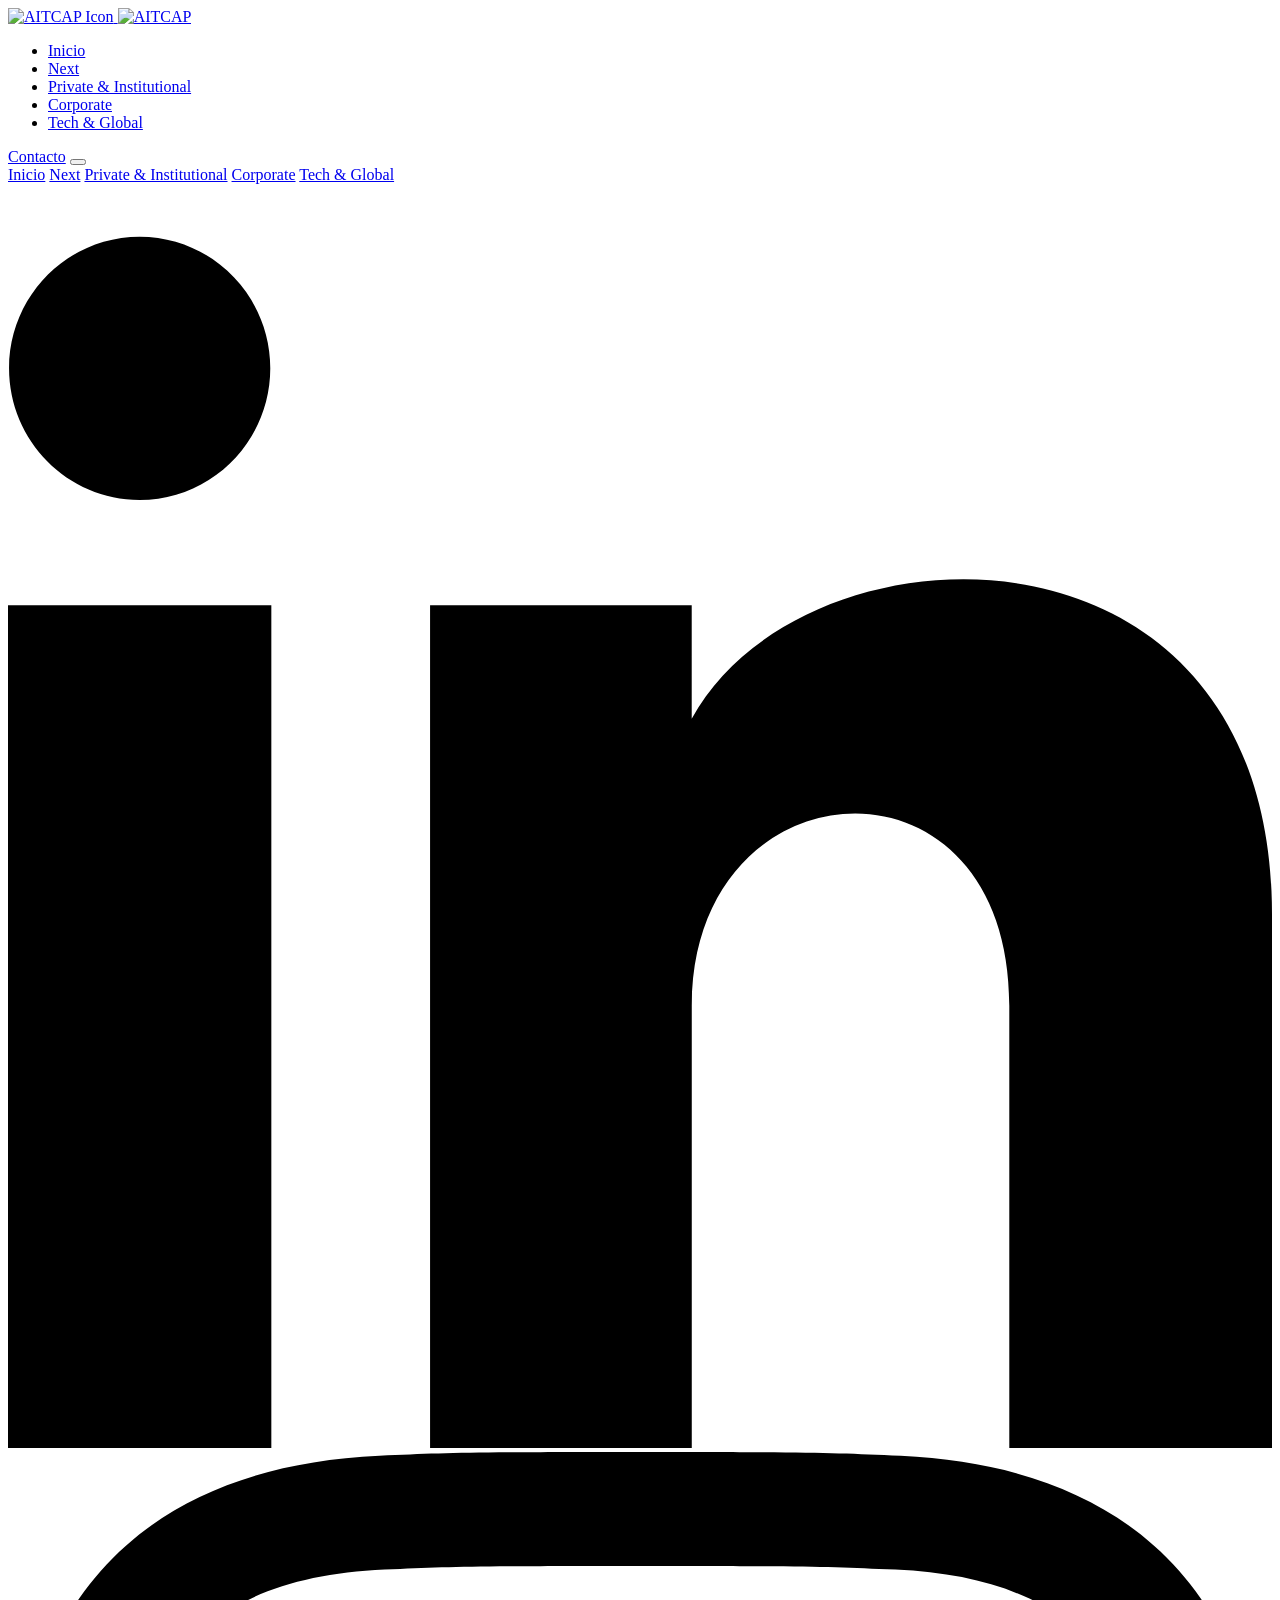
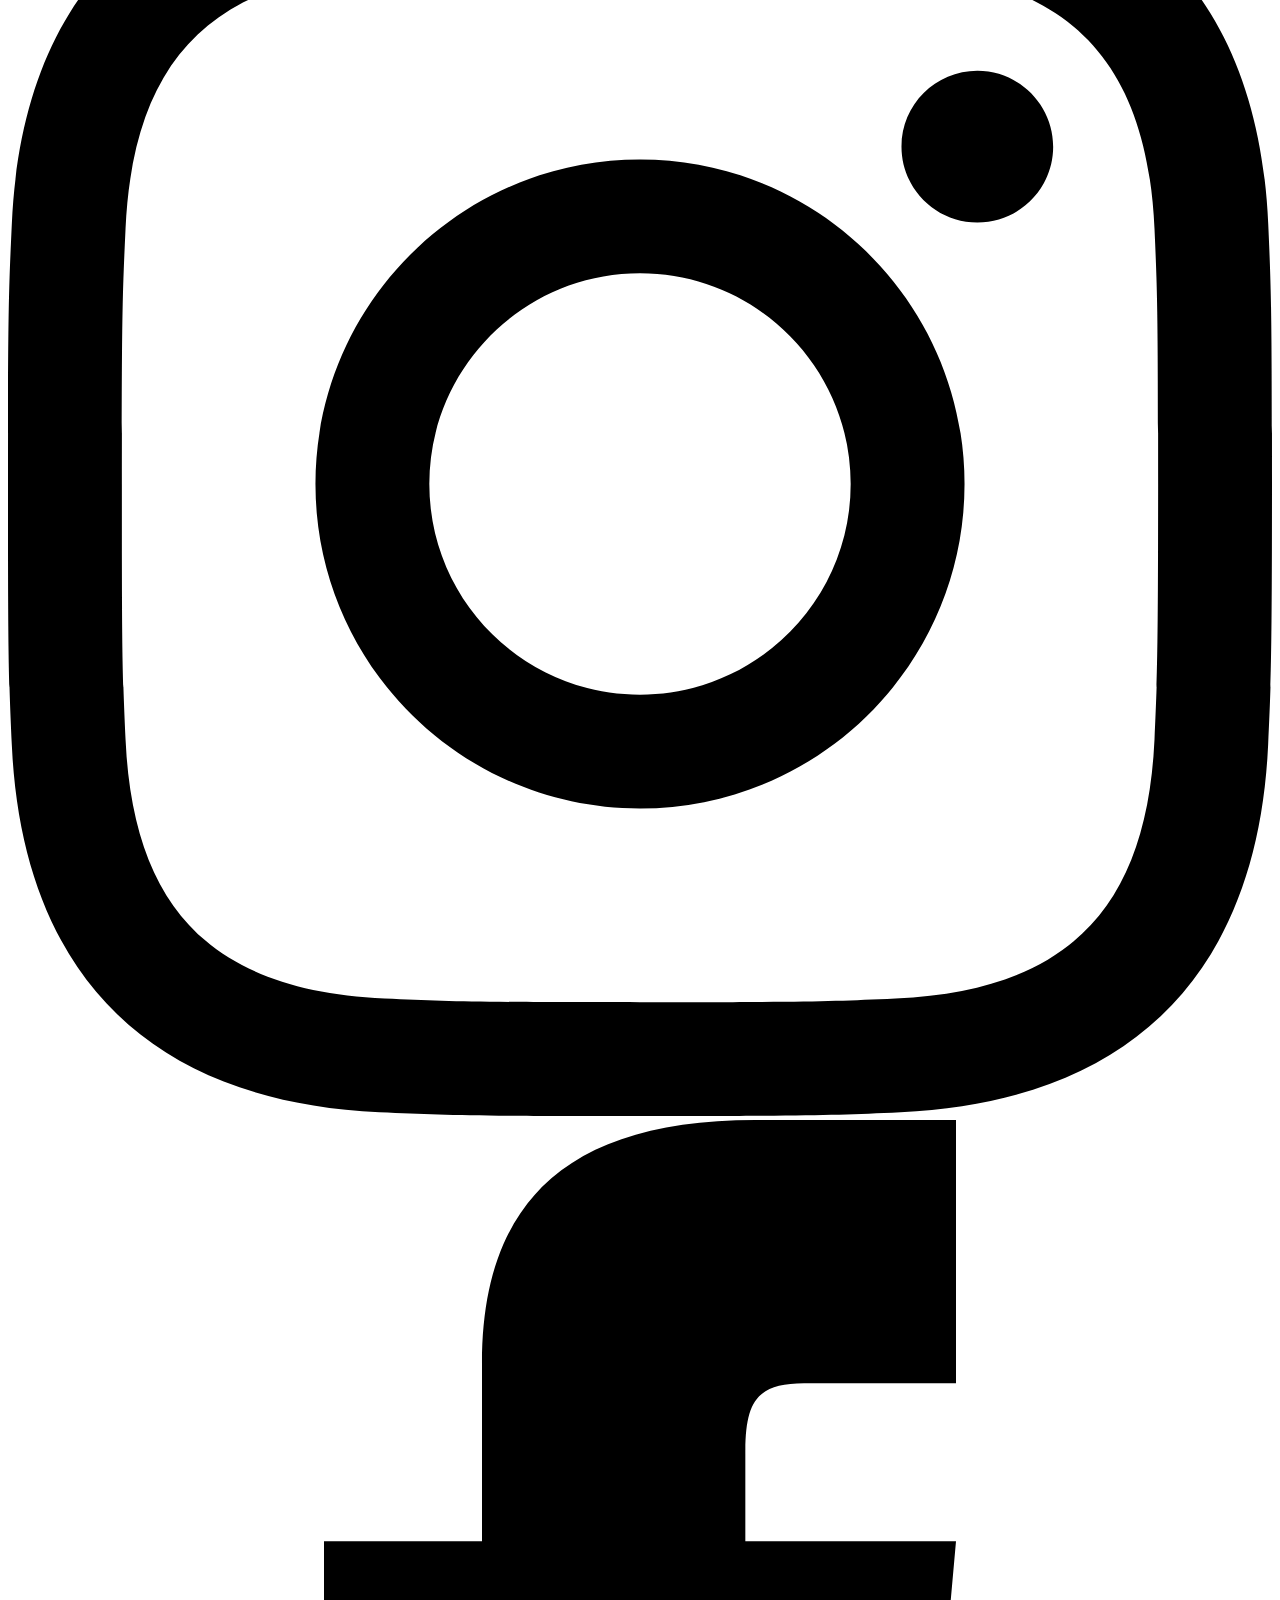
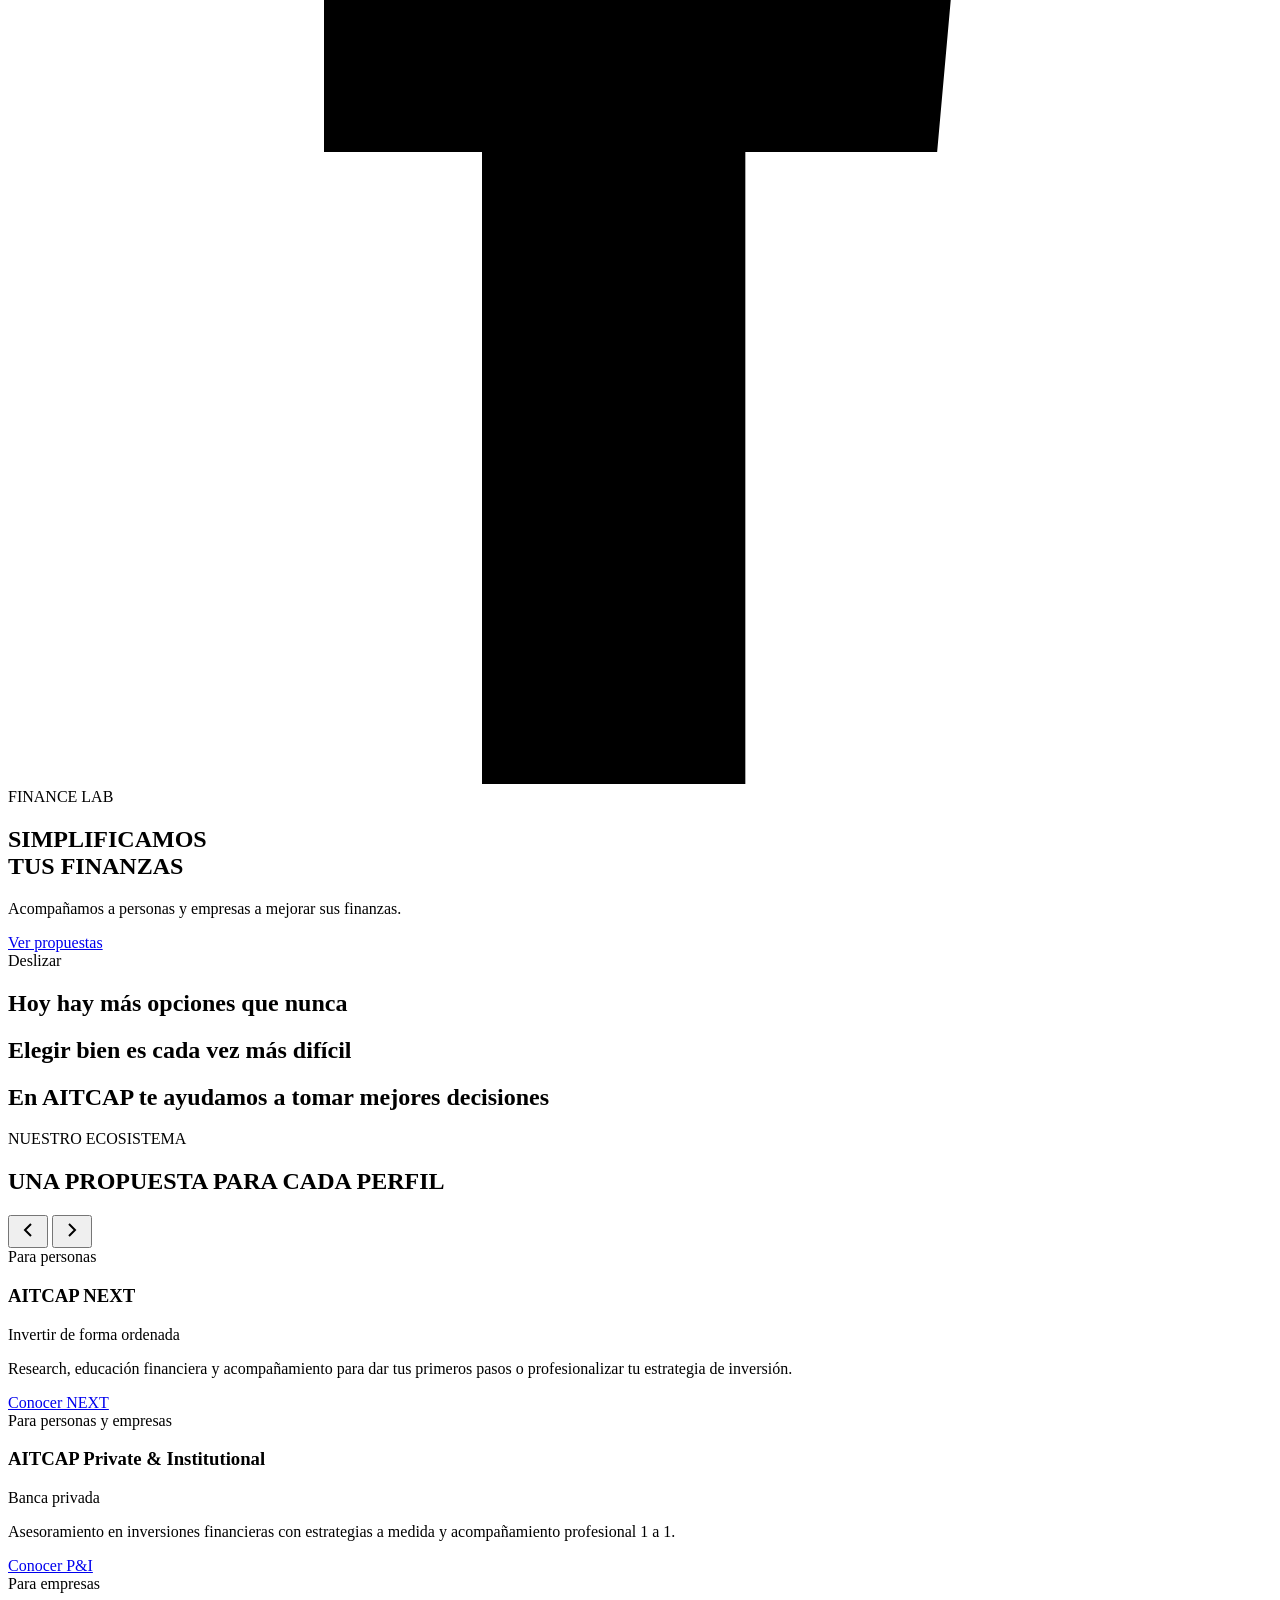
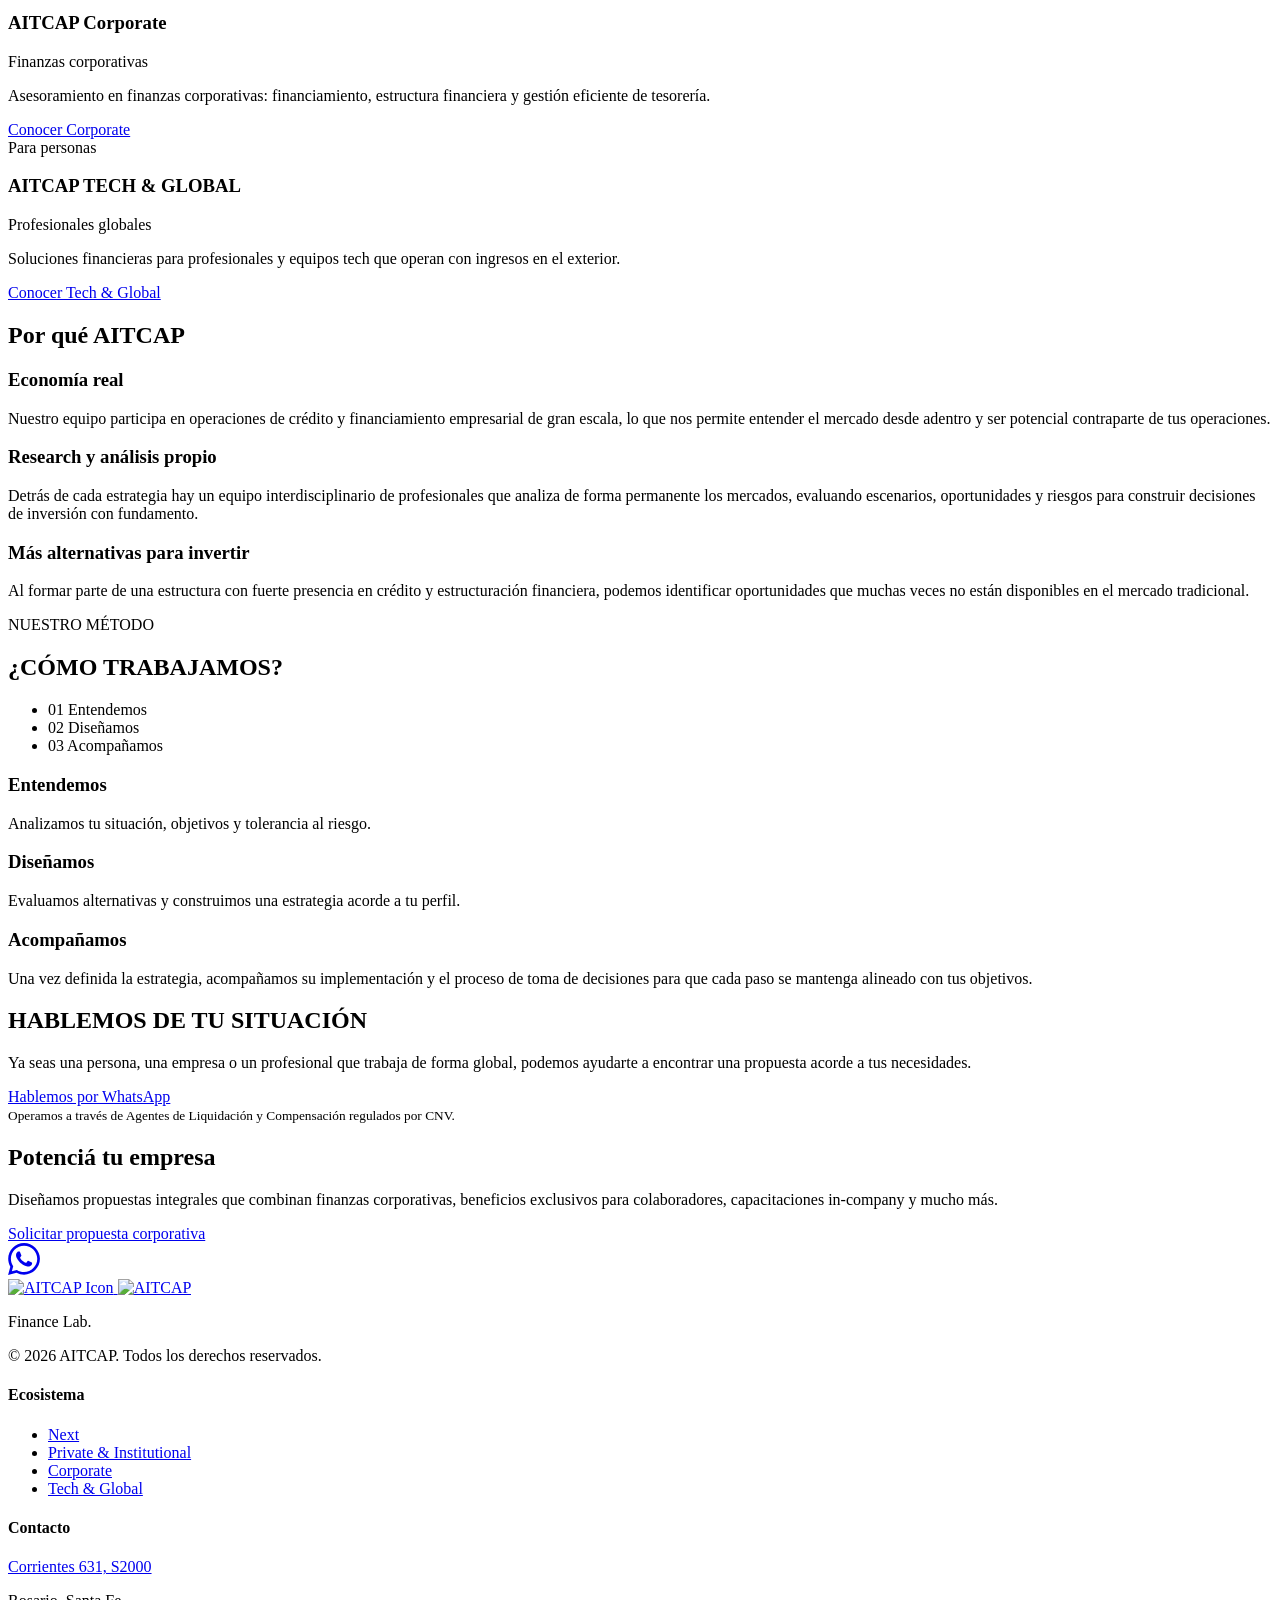
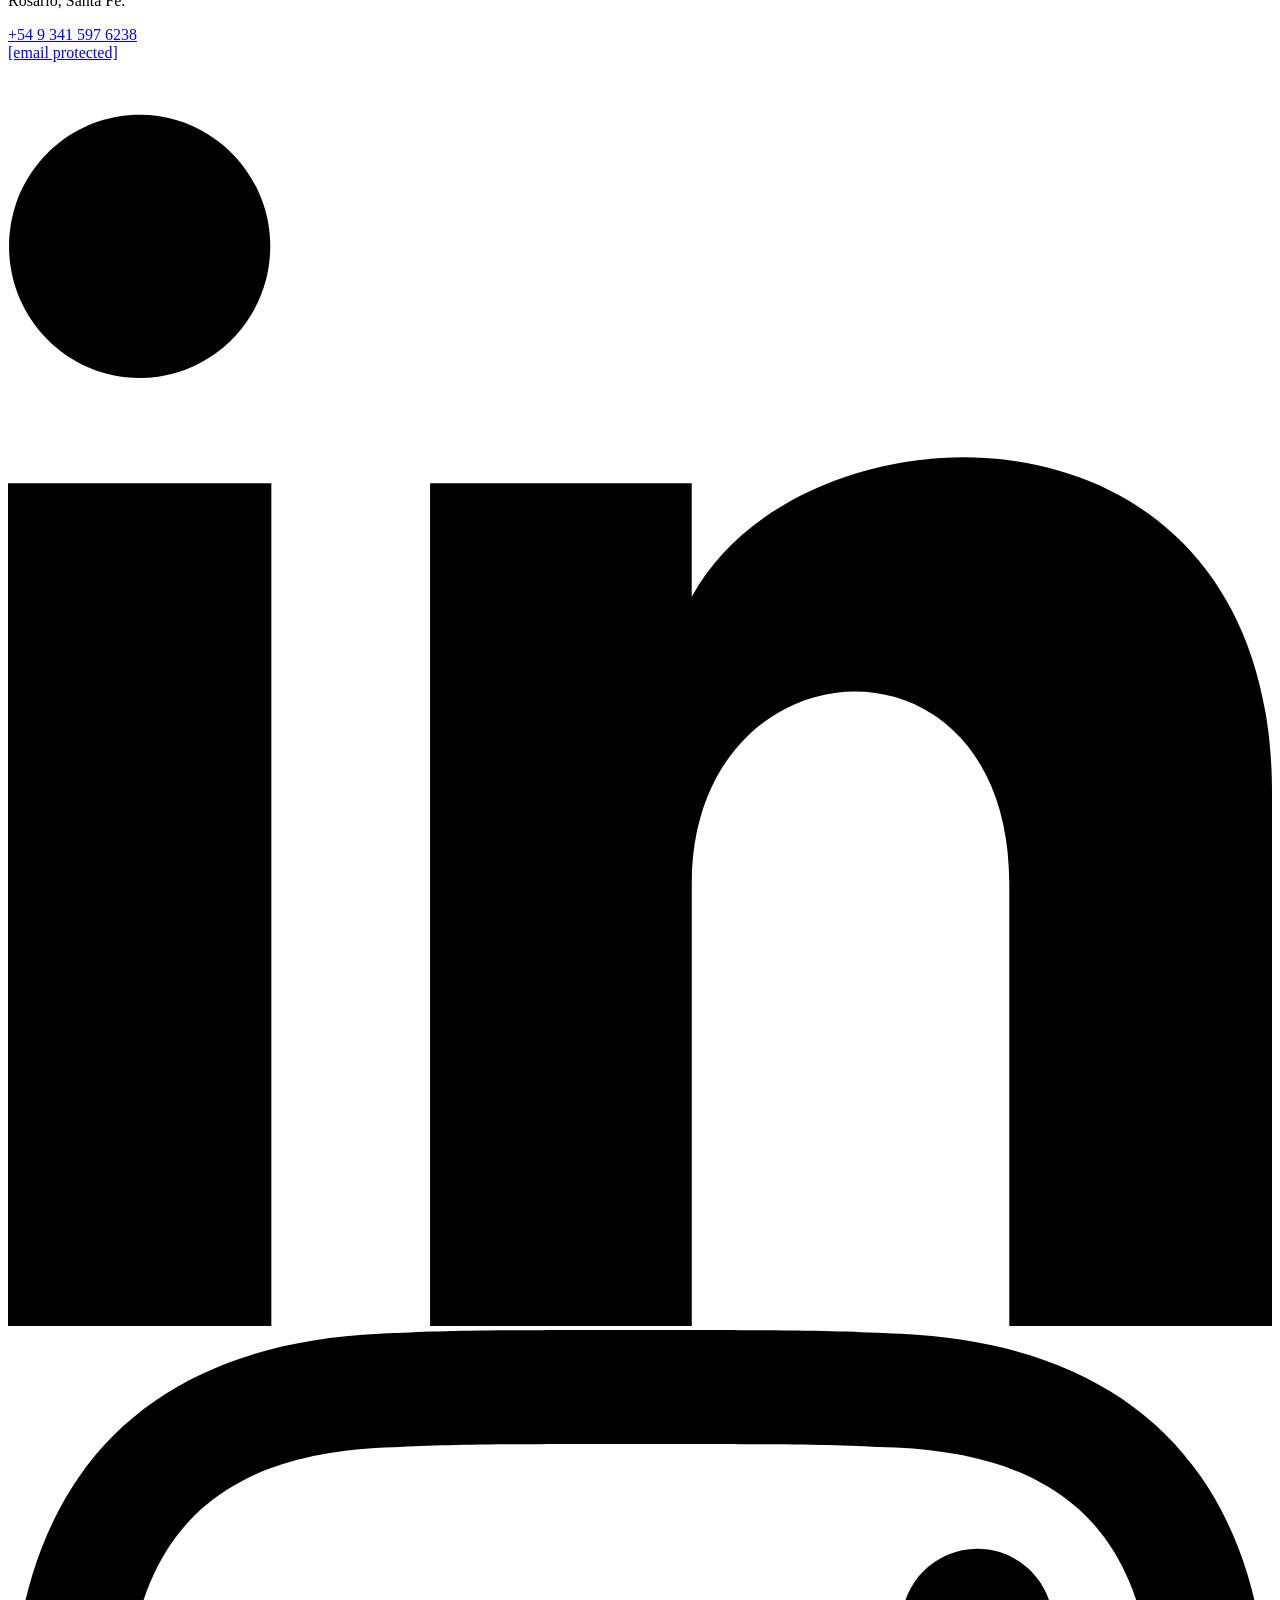
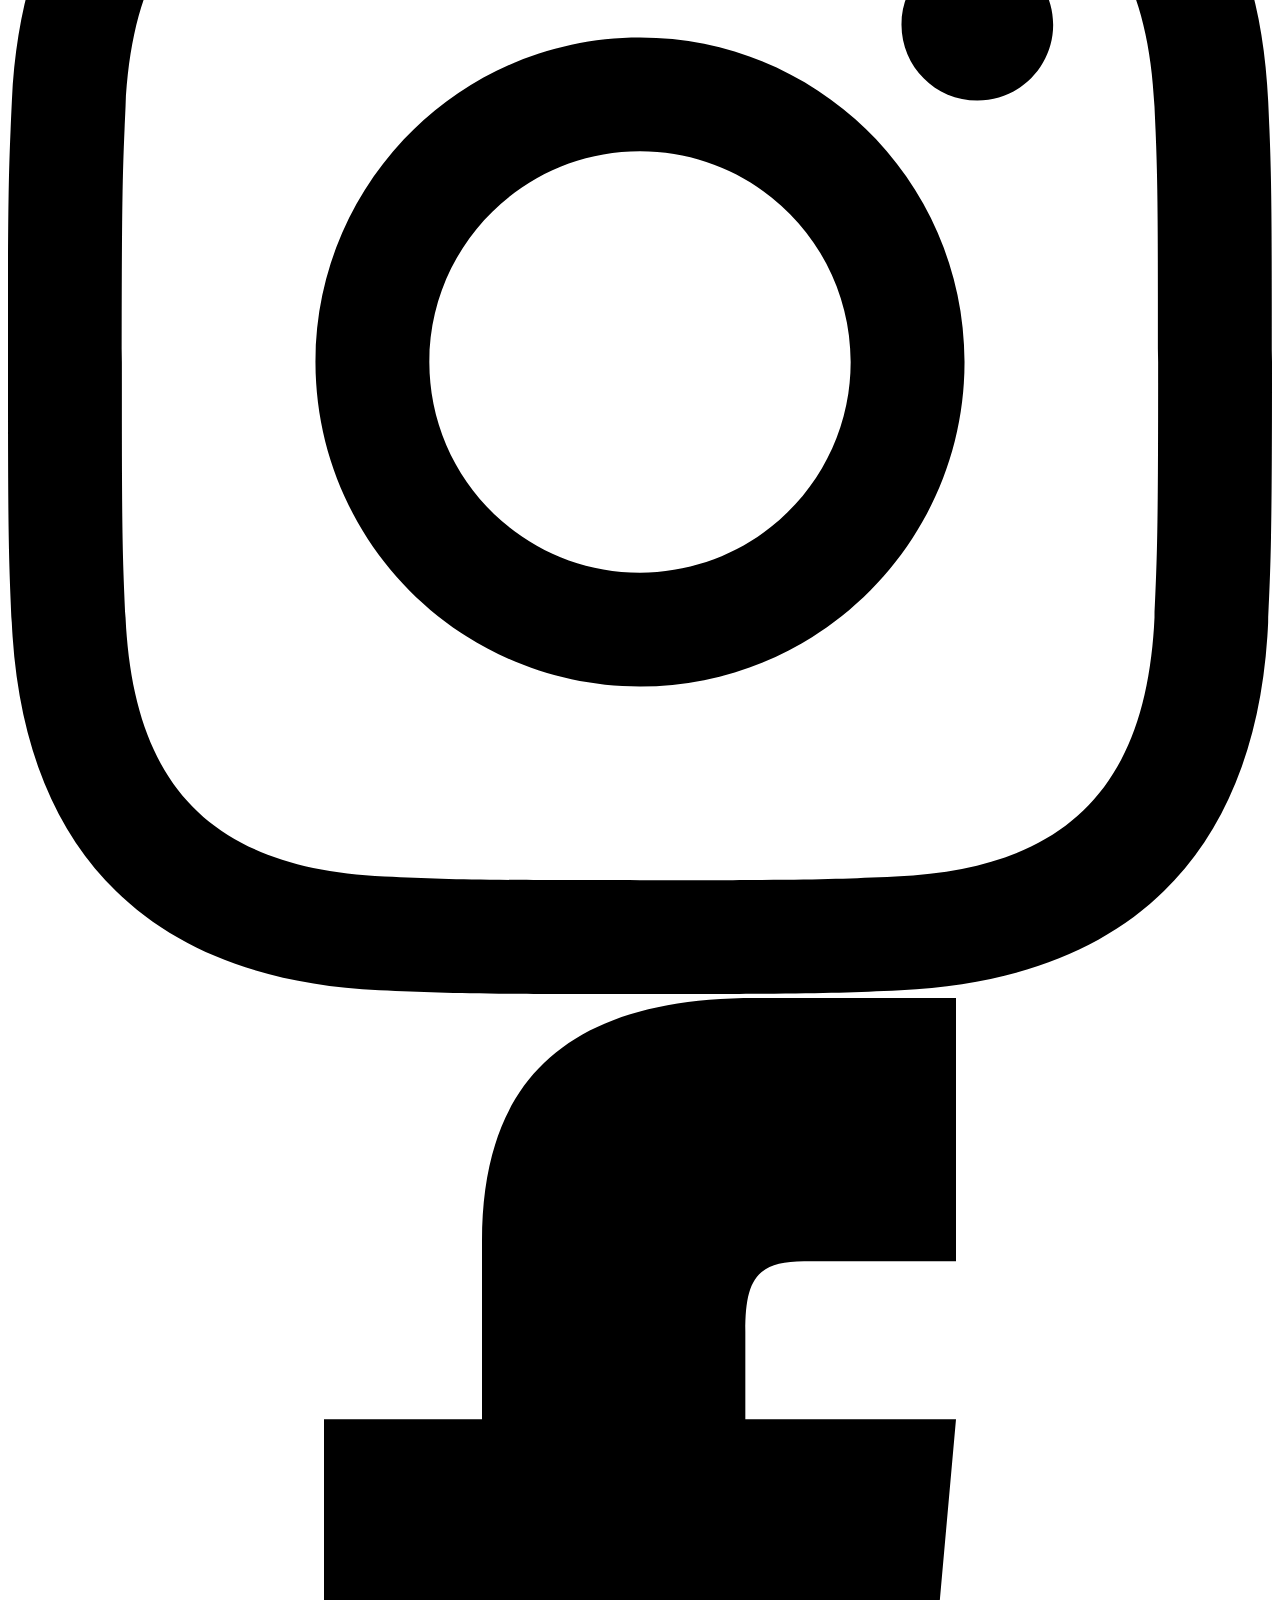
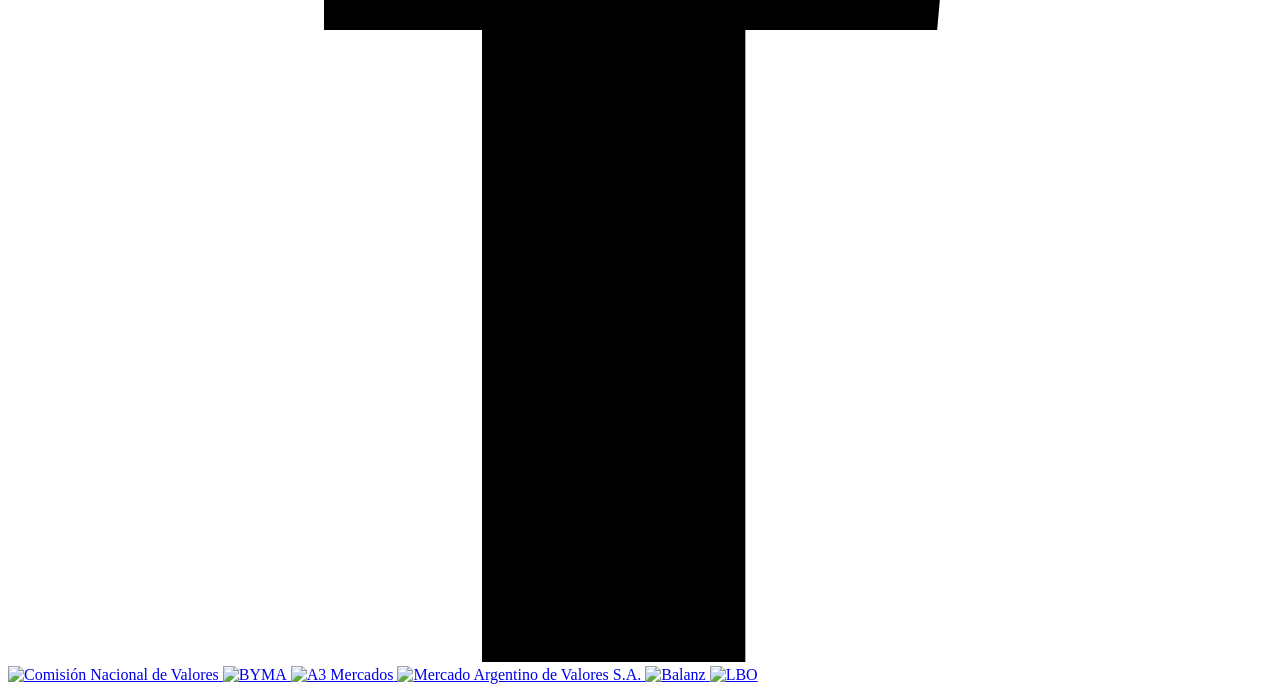
==== index.html @ f018eca1 "Preserve Cloudflare email protection on landing pages" ====
<!DOCTYPE html>
<html lang="es-AR">
<head>
    <meta charset="UTF-8">
    <meta name="viewport" content="width=device-width, initial-scale=1.0">
    <title>AITCAP | Finance Lab</title>
    <meta name="description" content="Ecosistema financiero que integra educación, research, banca privada y corporativa.">
    <link rel="icon" type="image/png" href="assets/isotipo.png">
    
    <link rel="preconnect" href="https://fonts.googleapis.com">
    <link rel="preconnect" href="https://fonts.gstatic.com" crossorigin>
    <link href="https://fonts.googleapis.com/css2?family=Manrope:wght@300;400;500;600&family=Montserrat:wght@800;900&display=swap" rel="stylesheet">
    
    <link rel="stylesheet" href="global.css">
    <link rel="stylesheet" href="index.css">
    
    <script src="https://cdnjs.cloudflare.com/ajax/libs/gsap/3.12.2/gsap.min.js"></script>
    <script src="https://cdnjs.cloudflare.com/ajax/libs/gsap/3.12.2/ScrollTrigger.min.js"></script>
</head>
<body>

    <nav class="navbar">
        <div class="container nav-inner">
            <a href="index.html" class="logo-container">
                <img src="assets/isotipo.png" alt="AITCAP Icon" class="logo-iso">
                <img src="assets/logotipo-text.png" alt="AITCAP" class="logo-text">
            </a>
            
            <ul class="nav-links desktop-only">
                <li><a href="index.html" class="active-link">Inicio</a></li>
                <li><a href="next/next.html">Next</a></li>
                <li><a href="private/private.html">Private & Institutional</a></li>
                <li><a href="corporate/corporate.html">Corporate</a></li>
                <li><a href="tech/tech.html">Tech & Global</a></li>
            </ul>

            <div class="nav-controls">
                <a href="#contacto" class="btn-header-contact desktop-only">Contacto</a>
                <button class="hamburger" id="menuToggle" aria-label="Menú">
                    <span></span><span></span>
                </button>
            </div>
        </div>
    </nav>

    <div class="mobile-menu" id="mobileMenu">
        <div class="mobile-links">
            <a href="index.html" class="m-link highlight">Inicio</a>
            <a href="next/next.html" class="m-link">Next</a>
            <a href="private/private.html" class="m-link">Private & Institutional</a>
            <a href="corporate/corporate.html" class="m-link">Corporate</a>
            <a href="tech/tech.html" class="m-link">Tech & Global</a>
        </div>
        <div class="mobile-footer">
            <div class="socials mobile-socials">
                <a href="https://linkedin.com" target="_blank" rel="noopener noreferrer" aria-label="LinkedIn">
                    <svg xmlns="http://www.w3.org/2000/svg" viewBox="0 0 24 24">
                        <path d="M4.98 3.5c0 1.381-1.11 2.5-2.48 2.5s-2.48-1.119-2.48-2.5c0-1.38 1.11-2.5 2.48-2.5s2.48 1.12 2.48 2.5zm.02 4.5h-5v16h5v-16zm7.982 0h-4.968v16h4.969v-8.399c0-4.67 6.029-5.052 6.029 0v8.399h4.988v-10.131c0-7.88-8.922-7.593-11.018-3.714v-2.155z"/>
                    </svg>
                </a>
                <a href="https://instagram.com" target="_blank" rel="noopener noreferrer" aria-label="Instagram">
                    <svg xmlns="http://www.w3.org/2000/svg" viewBox="0 0 24 24">
                        <path d="M12 2.163c3.204 0 3.584.012 4.85.07 3.252.148 4.771 1.691 4.919 4.919.058 1.265.069 1.645.069 4.849 0 3.205-.012 3.584-.069 4.849-.149 3.225-1.664 4.771-4.919 4.919-1.266.058-1.644.07-4.85.07-3.204 0-3.584-.012-4.849-.07-3.26-.149-4.771-1.699-4.919-4.92-.058-1.265-.07-1.644-.07-4.849 0-3.204.013-3.583.07-4.849.149-3.227 1.664-4.771 4.919-4.919 1.266-.057 1.645-.069 4.849-.069zm0-2.163c-3.259 0-3.667.014-4.947.072-4.358.2-6.78 2.618-6.98 6.98-.059 1.281-.073 1.689-.073 4.948 0 3.259.014 3.668.072 4.948.2 4.358 2.618 6.78 6.98 6.98 1.281.058 1.689.072 4.948.072 3.259 0 3.668-.014 4.948-.072 4.354-.2 6.782-2.618 6.979-6.98.059-1.28.073-1.689.073-4.948 0-3.259-.014-3.667-.072-4.947-.196-4.354-2.617-6.78-6.979-6.98-1.281-.059-1.69-.073-4.949-.073zm0 5.838c-3.403 0-6.162 2.759-6.162 6.162s2.759 6.163 6.162 6.163 6.162-2.759 6.162-6.163c0-3.403-2.759-6.162-6.162-6.162zm0 10.162c-2.209 0-4-1.79-4-4 0-2.209 1.791-4 4-4s4 1.791 4 4c0 2.21-1.791 4-4 4zm6.406-11.845c-.796 0-1.441.645-1.441 1.44s.645 1.44 1.441 1.44c.795 0 1.439-.645 1.439-1.44s-.644-1.44-1.439-1.44z"/>
                    </svg>
                </a>
                <a href="https://facebook.com" target="_blank" rel="noopener noreferrer" aria-label="Facebook">
                    <svg xmlns="http://www.w3.org/2000/svg" viewBox="0 0 24 24">
                        <path d="M9 8h-3v4h3v12h5v-12h3.642l.358-4h-4v-1.667c0-.955.192-1.333 1.115-1.333h2.885v-5h-3.808c-3.596 0-5.192 1.583-5.192 4.615v3.385z"/>
                    </svg>
                </a>
            </div>
        </div>
    </div>

    <main>
        <section class="hero">
            <div class="hero-bg" id="heroBg"></div>
            <div class="container hero-container">
                <div class="hero-content">
                    <span class="badge reveal">FINANCE LAB</span>
                    <h1 class="hero-title reveal">
                        SIMPLIFICAMOS <br>
                        <span class="text-gradient">TUS FINANZAS</span>
                    </h1>
                    <p class="hero-text reveal">
                        Acompañamos a personas y empresas a mejorar sus finanzas.
                    </p>
                    <div class="hero-actions reveal">
                        <a href="#ecosistema" class="btn btn-primary">Ver propuestas</a>
                    </div>
                </div>
            </div>
            <div class="scroll-indicator">
                <span>Deslizar</span>
                <div class="line"></div>
            </div>
        </section>

        <section id="problema" class="problem-section">
            <div class="problem-container">
                <div class="problem-content">
                    <h2 class="problem-line line-1">Hoy hay más opciones que nunca</h2>
                    <h2 class="problem-line line-2">Elegir bien es cada vez más difícil</h2>
                    <h2 class="problem-line line-3">En AITCAP te ayudamos a tomar  <span class="highlight-criterio">mejores decisiones</span></h2>
                </div>
            </div>
        </section>

        <section id="ecosistema" class="badges-section">
            <div class="badges-layout">
                
                <div class="ecosystem-intro">
                    <span class="subtitle" data-scroll>NUESTRO ECOSISTEMA</span>
                    <h2 data-scroll>UNA PROPUESTA PARA CADA PERFIL</h2>
                </div>

                <div class="badges-carousel-area">
                    
                    <button class="nav-arrow prev-arrow" aria-label="Anterior">
                        <svg width="24" height="24" viewBox="0 0 24 24" fill="none" stroke="currentColor" stroke-width="2"><path d="M15 18l-6-6 6-6"/></svg>
                    </button>
                    <button class="nav-arrow next-arrow" aria-label="Siguiente">
                        <svg width="24" height="24" viewBox="0 0 24 24" fill="none" stroke="currentColor" stroke-width="2"><path d="M9 18l6-6-6-6"/></svg>
                    </button>

                    <div class="badges-wrapper">
                        
                        <div class="badge-card active" data-index="0">
                            <div class="badge-content">
                                <div class="badge-tags-wrapper">
                                    <span class="badge-tag">Para personas</span>
                                </div>
                                <h3 class="badge-title">AITCAP NEXT</h3>
                                <span class="product-subtitle">Invertir de forma ordenada</span>
                                <p class="badge-desc">Research, educación financiera y acompañamiento  para dar tus primeros pasos o profesionalizar tu estrategia de inversión.</p>
                                <a href="next/next.html" class="btn btn-primary btn-badge">Conocer NEXT</a>
                            </div>
                            <div class="badge-bg bg-next"></div>
                        </div>

                        <div class="badge-card" data-index="1">
                            <div class="badge-content">
                                <div class="badge-tags-wrapper">
                                    <span class="badge-tag">Para personas y empresas</span>
                                </div>
                                <h3 class="badge-title">AITCAP Private & Institutional</h3>
                                <span class="product-subtitle">Banca privada</span>
                                <p class="badge-desc">Asesoramiento en inversiones financieras con estrategias a medida y acompañamiento profesional 1 a 1.</p>
                                <a href="private/private.html" class="btn btn-primary btn-badge">Conocer P&I</a>
                            </div>
                            <div class="badge-bg bg-private"></div>
                        </div>

                        <div class="badge-card" data-index="2">
                            <div class="badge-content">
                                <div class="badge-tags-wrapper">
                                    <span class="badge-tag">Para empresas</span>
                                </div>
                                <h3 class="badge-title">AITCAP Corporate</h3>
                                <span class="product-subtitle">Finanzas corporativas</span>
                                <p class="badge-desc">Asesoramiento en finanzas corporativas: financiamiento, estructura financiera y gestión eficiente de tesorería.</p>
                                <a href="corporate/corporate.html" class="btn btn-primary btn-badge">Conocer Corporate</a>
                            </div>
                            <div class="badge-bg bg-corp"></div>
                        </div>

                        <div class="badge-card" data-index="3">
                            <div class="badge-content">
                                <div class="badge-tags-wrapper">
                                    <span class="badge-tag">Para personas</span>
                                </div>
                                <h3 class="badge-title">AITCAP TECH & GLOBAL</h3>
                                <span class="product-subtitle">Profesionales globales</span>
                                <p class="badge-desc">Soluciones financieras para profesionales y equipos tech que operan con ingresos en el exterior.</p>
                                <a href="tech/tech.html" class="btn btn-primary btn-badge">Conocer Tech & Global</a>
                            </div>
                            <div class="badge-bg bg-tech"></div>
                        </div>

                    </div>

                    <div class="carousel-indicators">
                        <span class="indicator active" data-slide="0"></span>
                        <span class="indicator" data-slide="1"></span>
                        <span class="indicator" data-slide="2"></span>
                        <span class="indicator" data-slide="3"></span>
                    </div>
                </div>
            </div>
        </section>

        <section id="diferenciales" class="diferenciales section-padding">
            <div class="container">
                <div class="diff-header center" data-scroll>
                    <h2 class="diff-title">Por qué AITCAP</h2>
                </div>
                
                <div class="diff-grid-layout">
                    <div class="diff-item">
                        <h3>Economía real</h3>
                        <p>Nuestro equipo participa en operaciones de crédito y financiamiento empresarial de gran escala, lo que nos permite entender el mercado desde adentro y ser potencial contraparte de tus operaciones.</p>
                    </div>

                    <div class="diff-item">
                        <h3>Research y análisis propio</h3>
                        <p>Detrás de cada estrategia hay un equipo interdisciplinario de profesionales que analiza de forma permanente los mercados, evaluando escenarios, oportunidades y riesgos para construir decisiones de inversión con fundamento.</p>
                    </div>

                    <div class="diff-item">
                        <h3>Más alternativas para invertir</h3>
                        <p>Al formar parte de una estructura con fuerte presencia en crédito y estructuración financiera, podemos identificar oportunidades que muchas veces no están disponibles en el mercado tradicional.</p>
                    </div>
                </div>
            </div>
        </section>

        <section id="metodologia" class="method-section">
            <div class="container method-grid">
                
                <div class="method-sticky-col">
                    <div class="method-header">
                        <span class="subtitle">NUESTRO MÉTODO</span>
                        <h2>¿CÓMO TRABAJAMOS?</h2>
                    </div>
                    
                    <ul class="method-nav">
                        <li class="nav-step active" data-target="step-1">
                            <span class="step-num">01</span> Entendemos
                        </li>
                        <li class="nav-step" data-target="step-2">
                            <span class="step-num">02</span> Diseñamos
                        </li>
                        <li class="nav-step" data-target="step-3">
                            <span class="step-num">03</span> Acompañamos
                        </li>
                    </ul>
                </div>

                <div class="method-scroll-col">
                    
                    <div class="method-block" id="step-1">
                        <div class="block-content">
                            <h3>Entendemos</h3>
                            <p>Analizamos tu situación, objetivos y tolerancia al riesgo.</p>
                        </div>
                    </div>

                    <div class="method-block" id="step-2">
                        <div class="block-content">
                            <h3>Diseñamos</h3>
                            <p>Evaluamos alternativas y construimos una estrategia acorde a tu perfil.</p>
                        </div>
                    </div>

                    <div class="method-block" id="step-3">
                        <div class="block-content">
                            <h3>Acompañamos</h3>
                            <p>Una vez definida la estrategia, acompañamos su implementación y el proceso de toma de decisiones para que cada paso se mantenga alineado con tus objetivos.</p>
                        </div>
                    </div>

                </div>

            </div>
        </section>

        <section id="contacto" class="cta-section">
            <div class="container">
                <div class="cta-grid">
                    <div class="cta-card" data-scroll>
                        <h2>HABLEMOS DE TU SITUACIÓN</h2>
                        <p>Ya seas una persona, una empresa o un profesional que trabaja de forma global, podemos ayudarte a encontrar una propuesta acorde a tus necesidades.</p>
                        <div class="cta-buttons">
                            <a href="https://wa.me/5493415976238?text=Hola%2C%20quiero%20saber%20m%C3%A1s%20sobre%20AITCAP" target="_blank" class="btn btn-white">Hablemos por WhatsApp</a>
                        </div>
                        <small class="disclaimer-cta">Operamos a través de Agentes de Liquidación y Compensación regulados por CNV.</small>
                    </div>
                    <div class="cta-card cta-corporate" data-scroll>
                        <h2>Potenciá tu empresa</h2>
                        <p>Diseñamos propuestas integrales que combinan finanzas corporativas, beneficios exclusivos para colaboradores, capacitaciones in-company y mucho más.</p>
                        <div class="cta-buttons">
                            <a href="https://wa.me/5493415976238?text=Hola%2C%20me%20interesa%20la%20propuesta%20corporativa%20integral%20de%20AITCAP" target="_blank" class="btn btn-outline-white">Solicitar propuesta corporativa</a>
                        </div>
                    </div>
                </div>
            </div>
        </section>

        <a href="https://wa.me/5493415976238?text=Hola%2C%20quiero%20saber%20m%C3%A1s%20sobre%20AITCAP" class="whatsapp-float" target="_blank" aria-label="Contactar por WhatsApp">
            <svg xmlns="http://www.w3.org/2000/svg" width="32" height="32" viewBox="0 0 24 24" fill="currentColor">
                <path d="M.057 24l1.687-6.163c-1.041-1.804-1.588-3.849-1.587-5.946.003-6.556 5.338-11.891 11.893-11.891 3.181.001 6.167 1.24 8.413 3.488 2.245 2.248 3.481 5.236 3.48 8.414-.003 6.557-5.338 11.892-11.893 11.892-1.99-.001-3.951-.5-5.688-1.448l-6.305 1.654zm6.597-3.807c1.676.995 3.276 1.591 5.392 1.592 5.448 0 9.886-4.434 9.889-9.885.002-5.462-4.415-9.89-9.881-9.892-5.452 0-9.887 4.434-9.889 9.884-.001 2.225.651 3.891 1.746 5.634l-.999 3.648 3.742-.981zm11.387-5.464c-.074-.124-.272-.198-.57-.347-.297-.149-1.758-.868-2.031-.967-.272-.099-.47-.149-.669.149-.198.297-.768.967-.941 1.165-.173.198-.347.223-.644.074-.297-.149-1.255-.462-2.39-1.475-.883-.788-1.48-1.761-1.653-2.059-.173-.297-.018-.458.13-.606.134-.133.297-.347.446-.521.151-.172.2-.296.3-.495.099-.198.05-.372-.025-.521-.075-.148-.669-1.611-.916-2.206-.242-.579-.487-.506-.669-.51-.173-.008-.371-.01-.57-.01-.198 0-.52.074-.792.372-.272.297-1.04 1.016-1.04 2.479 0 1.462 1.065 2.876 1.213 3.074.149.198 2.095 3.2 5.076 4.487.709.306 1.263.489 1.694.626.712.226 1.36.194 1.872.118.571-.084 1.758-.719 2.006-1.413.248-.695.248-1.29.173-1.414z"/>
            </svg>
        </a>
    </main>

    <footer class="main-footer">
        <div class="container">
            <div class="footer-top">
                <div class="footer-brand">
                    <a href="index.html" class="logo-container footer-logo">
                        <img src="assets/isotipo.png" alt="AITCAP Icon" class="logo-iso">
                        <img src="assets/logotipo-text.png" alt="AITCAP" class="logo-text">
                    </a>
                    <p>Finance Lab.</p>
                    <p class="copyright-text">&copy; 2026 AITCAP. Todos los derechos reservados.</p>
                </div>
                <div class="footer-nav">
                    <h4>Ecosistema</h4>
                    <ul>
                        <li><a href="next/next.html">Next</a></li>
                        <li><a href="private/private.html">Private & Institutional</a></li>
                        <li><a href="corporate/corporate.html">Corporate</a></li>
                        <li><a href="tech/tech.html">Tech & Global</a></li>
                    </ul>
                </div>
                <div class="footer-contact">
                    <h4>Contacto</h4>
                    <a href="https://maps.app.goo.gl/H9JbWBtbc5Zq7CkE7" target="_blank">Corrientes 631, S2000</a>
                    <p>Rosario, Santa Fe.</p>
                    <a href="tel:+543415976238">+54 9 341 597 6238</a> <br>
                    <a href="/cdn-cgi/l/email-protection#a7cec9c1c8e7c6ced3c4c6d789c4c8ca89c6d5"><span class="__cf_email__" data-cfemail="dcb5b2bab39cbdb5a8bfbdacf2bfb3b1f2bdae">[email&#160;protected]</span></a>
                    <div class="socials">
                        <a href="https://www.linkedin.com/company/aitcap-finance-lab" target="_blank" rel="noopener noreferrer" aria-label="LinkedIn">
                            <svg xmlns="http://www.w3.org/2000/svg" viewBox="0 0 24 24">
                                <path d="M4.98 3.5c0 1.381-1.11 2.5-2.48 2.5s-2.48-1.119-2.48-2.5c0-1.38 1.11-2.5 2.48-2.5s2.48 1.12 2.48 2.5zm.02 4.5h-5v16h5v-16zm7.982 0h-4.968v16h4.969v-8.399c0-4.67 6.029-5.052 6.029 0v8.399h4.988v-10.131c0-7.88-8.922-7.593-11.018-3.714v-2.155z"/>
                            </svg>
                        </a>
                        <a href="https://www.instagram.com/fic.group/" target="_blank" rel="noopener noreferrer" aria-label="Instagram">
                            <svg xmlns="http://www.w3.org/2000/svg" viewBox="0 0 24 24">
                                <path d="M12 2.163c3.204 0 3.584.012 4.85.07 3.252.148 4.771 1.691 4.919 4.919.058 1.265.069 1.645.069 4.849 0 3.205-.012 3.584-.069 4.849-.149 3.225-1.664 4.771-4.919 4.919-1.266.058-1.644.07-4.85.07-3.204 0-3.584-.012-4.849-.07-3.26-.149-4.771-1.699-4.919-4.92-.058-1.265-.07-1.644-.07-4.849 0-3.204.013-3.583.07-4.849.149-3.227 1.664-4.771 4.919-4.919 1.266-.057 1.645-.069 4.849-.069zm0-2.163c-3.259 0-3.667.014-4.947.072-4.358.2-6.78 2.618-6.98 6.98-.059 1.281-.073 1.689-.073 4.948 0 3.259.014 3.668.072 4.948.2 4.358 2.618 6.78 6.98 6.98 1.281.058 1.689.072 4.948.072 3.259 0 3.668-.014 4.948-.072 4.354-.2 6.782-2.618 6.979-6.98.059-1.28.073-1.689.073-4.948 0-3.259-.014-3.667-.072-4.947-.196-4.354-2.617-6.78-6.979-6.98-1.281-.059-1.69-.073-4.949-.073zm0 5.838c-3.403 0-6.162 2.759-6.162 6.162s2.759 6.163 6.162 6.163 6.162-2.759 6.162-6.163c0-3.403-2.759-6.162-6.162-6.162zm0 10.162c-2.209 0-4-1.79-4-4 0-2.209 1.791-4 4-4s4 1.791 4 4c0 2.21-1.791 4-4 4zm6.406-11.845c-.796 0-1.441.645-1.441 1.44s.645 1.44 1.441 1.44c.795 0 1.439-.645 1.439-1.44s-.644-1.44-1.439-1.44z"/>
                            </svg>
                        </a>
                        <a href="https://www.facebook.com/p/FIC-Group-100071648348535/" target="_blank" rel="noopener noreferrer" aria-label="Facebook">
                            <svg xmlns="http://www.w3.org/2000/svg" viewBox="0 0 24 24">
                                <path d="M9 8h-3v4h3v12h5v-12h3.642l.358-4h-4v-1.667c0-.955.192-1.333 1.115-1.333h2.885v-5h-3.808c-3.596 0-5.192 1.583-5.192 4.615v3.385z"/>
                            </svg>
                        </a>
                    </div>
                </div>
            </div>

            <div class="footer-regulators">
                <a target="_blank" rel="noopener noreferrer" href="https://www.argentina.gob.ar/cnv" class="regulator-logo" style="width: 6.5rem;">
                    <img src="assets/partner-1.png" alt="Comisión Nacional de Valores" loading="lazy">
                </a>
                <a target="_blank" rel="noopener noreferrer" href="https://www.byma.com.ar" class="regulator-logo" style="width: 6.5rem;">
                    <img src="assets/partner-2.png" alt="BYMA" loading="lazy">
                </a>
                <a target="_blank" rel="noopener noreferrer" href="https://a3mercados.com.ar/" class="regulator-logo" style="width: 6.5rem;">
                    <img src="assets/partner-4.png" alt="A3 Mercados" loading="lazy">
                </a>
                <a target="_blank" rel="noopener noreferrer" href="https://mav-sa.com.ar/" class="regulator-logo" style="width: 6.5rem;">
                    <img src="assets/partner-5.png" alt="Mercado Argentino de Valores S.A." loading="lazy">
                </a>
                <a target="_blank" rel="noopener noreferrer" href="https://www.balanz.com/abrir-cuenta-2.aspx?reference=aramisturlione@gmail.com" class="regulator-logo" style="width: 6.5rem;">
                    <img src="assets/partner-3.png" alt="Balanz" loading="lazy">
                </a>
                <a target="_blank" rel="noopener noreferrer" href="https://lbo.com.ar" class="regulator-logo" style="width: 6.5rem;">
                    <img src="assets/partner-6.png" alt="LBO" loading="lazy">
                </a>
            </div>
        </div>
    </footer>

    <script data-cfasync="false" src="/cdn-cgi/scripts/5c5dd728/cloudflare-static/email-decode.min.js"></script><script src="global.js" defer></script>
    <script src="index.js" defer></script>
</body>
</html>
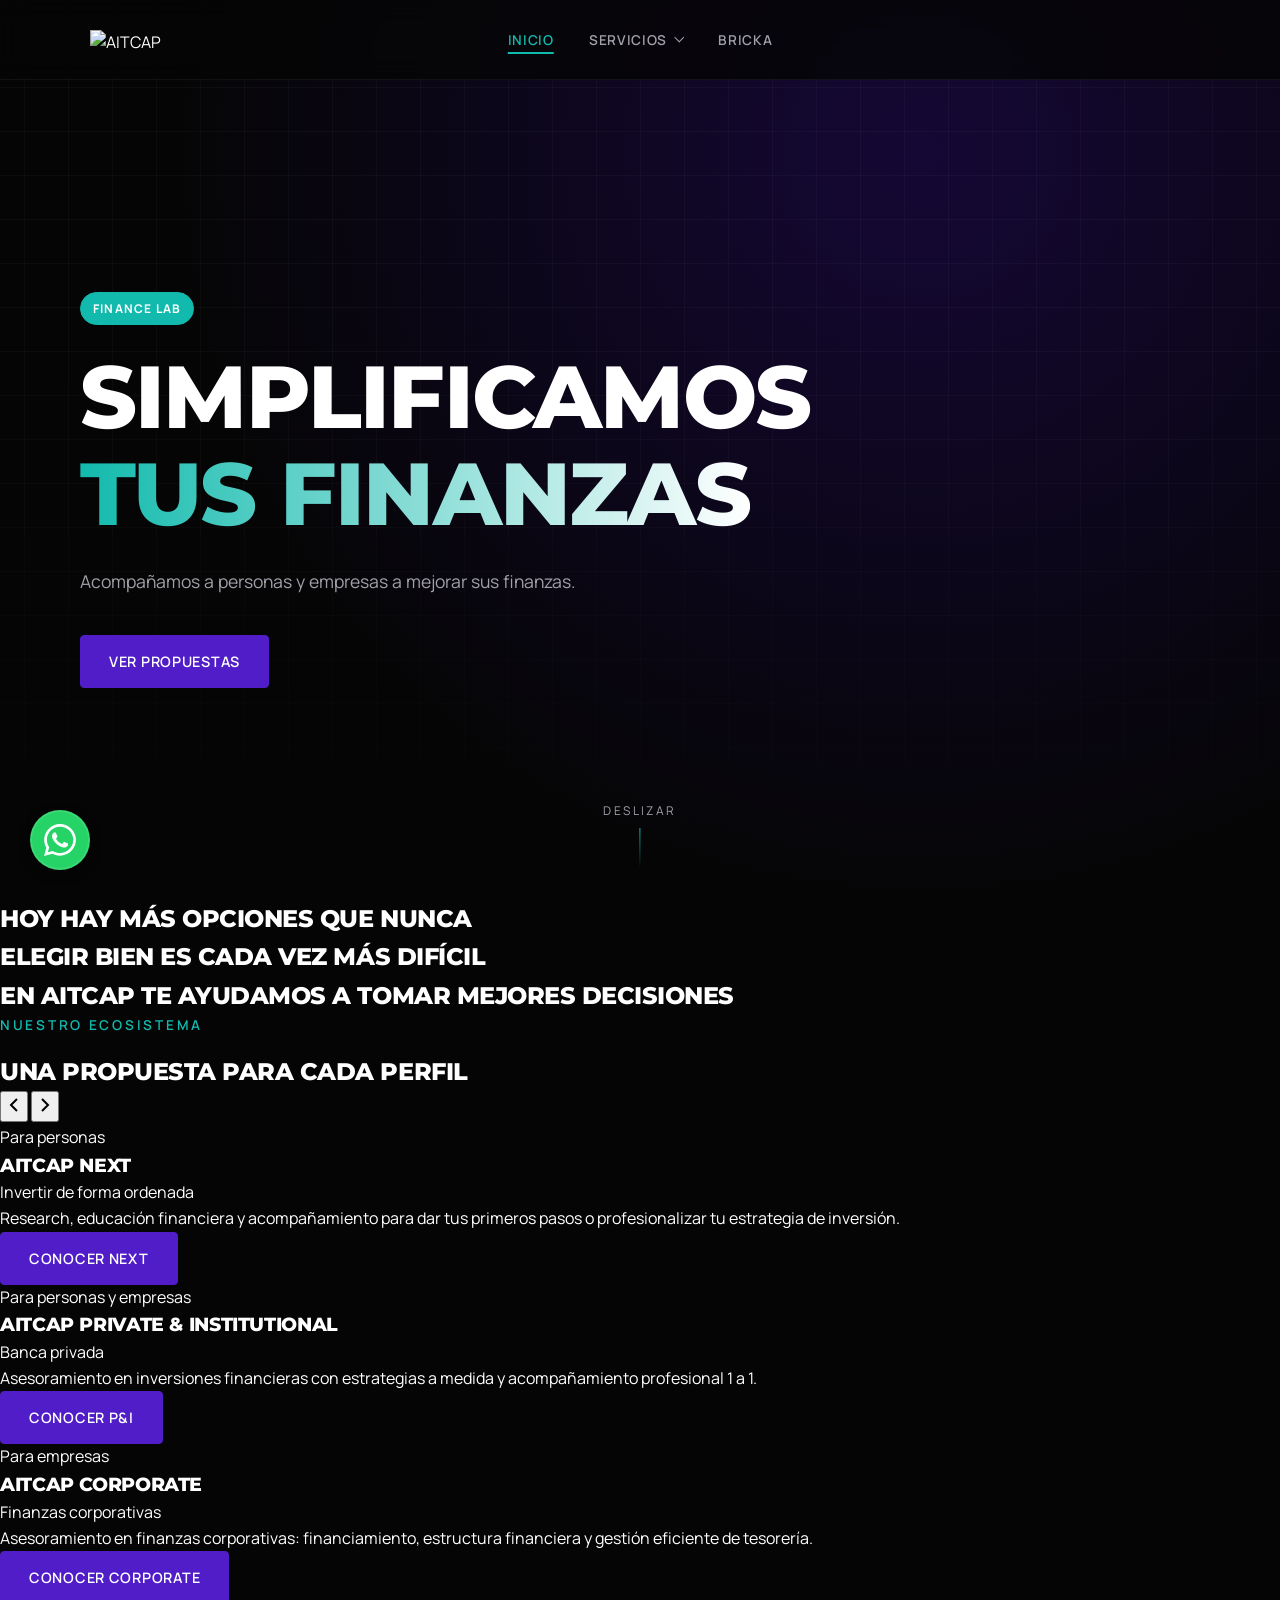
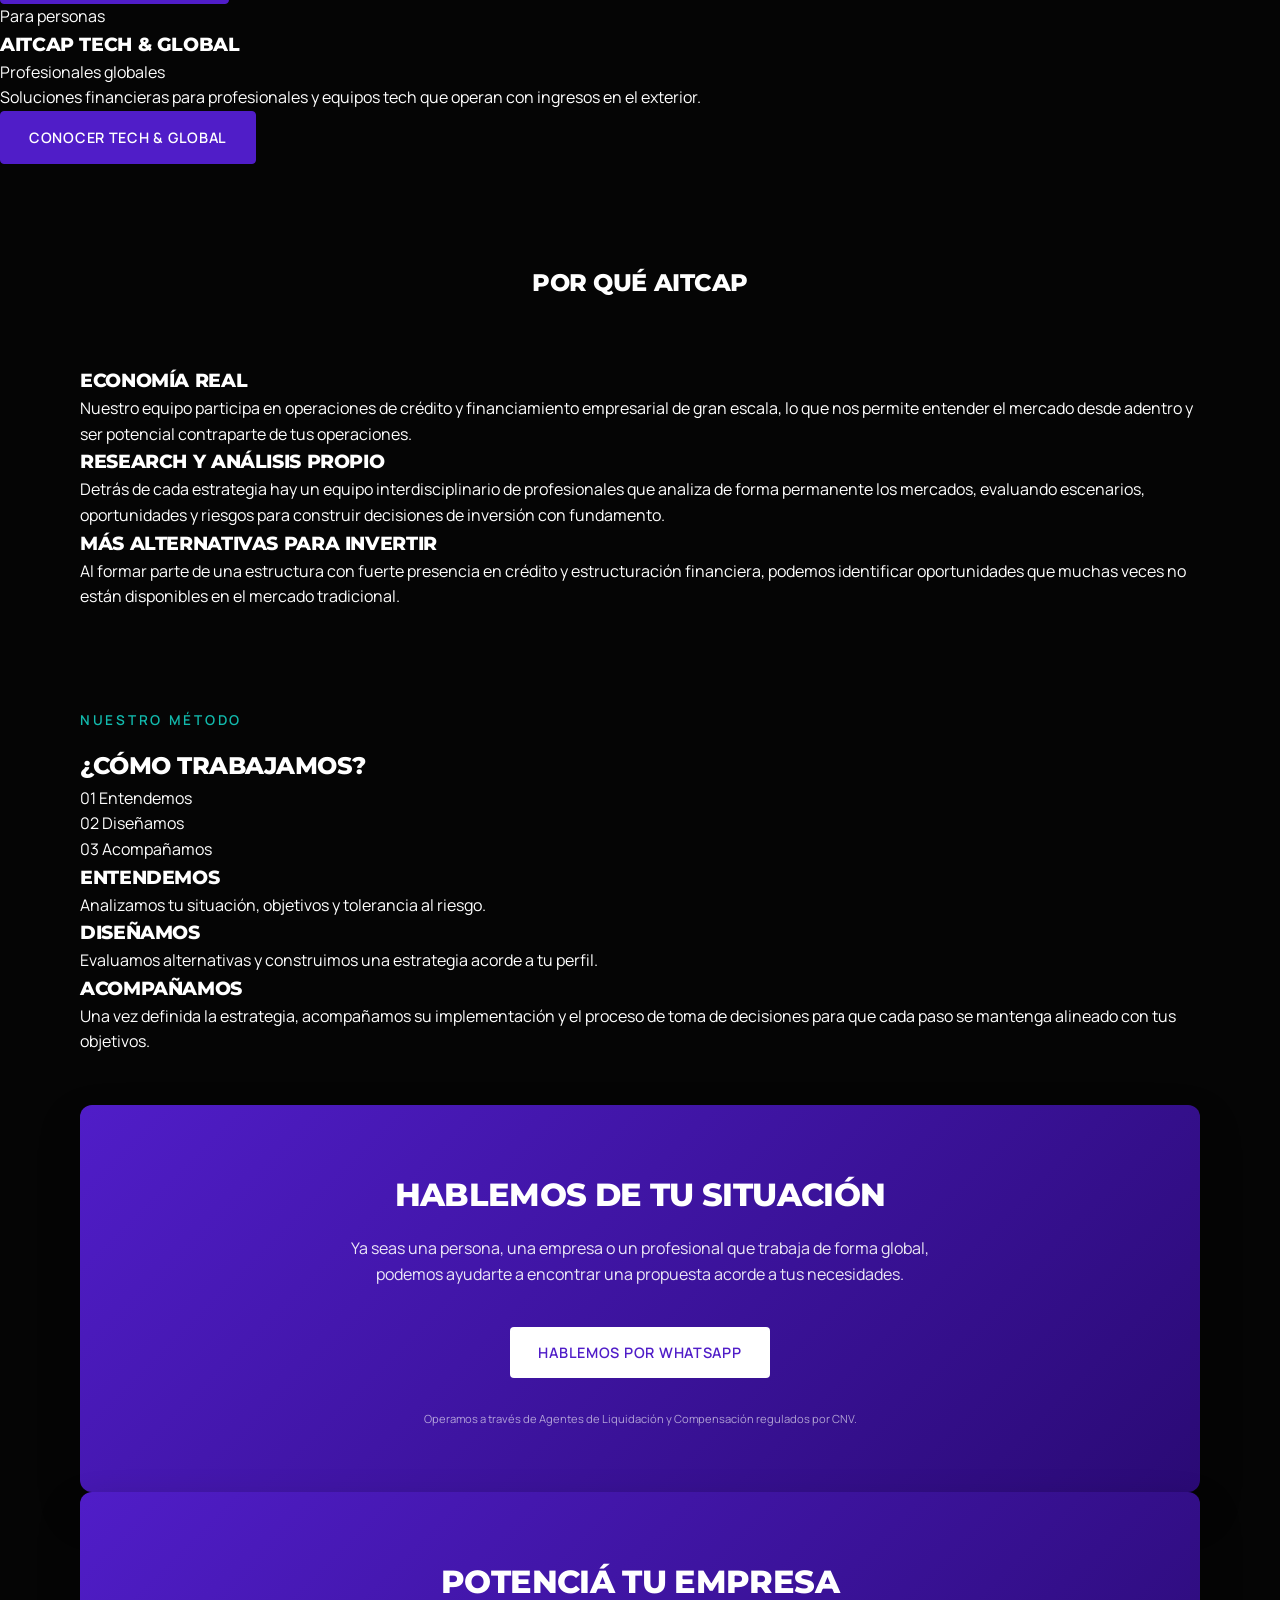
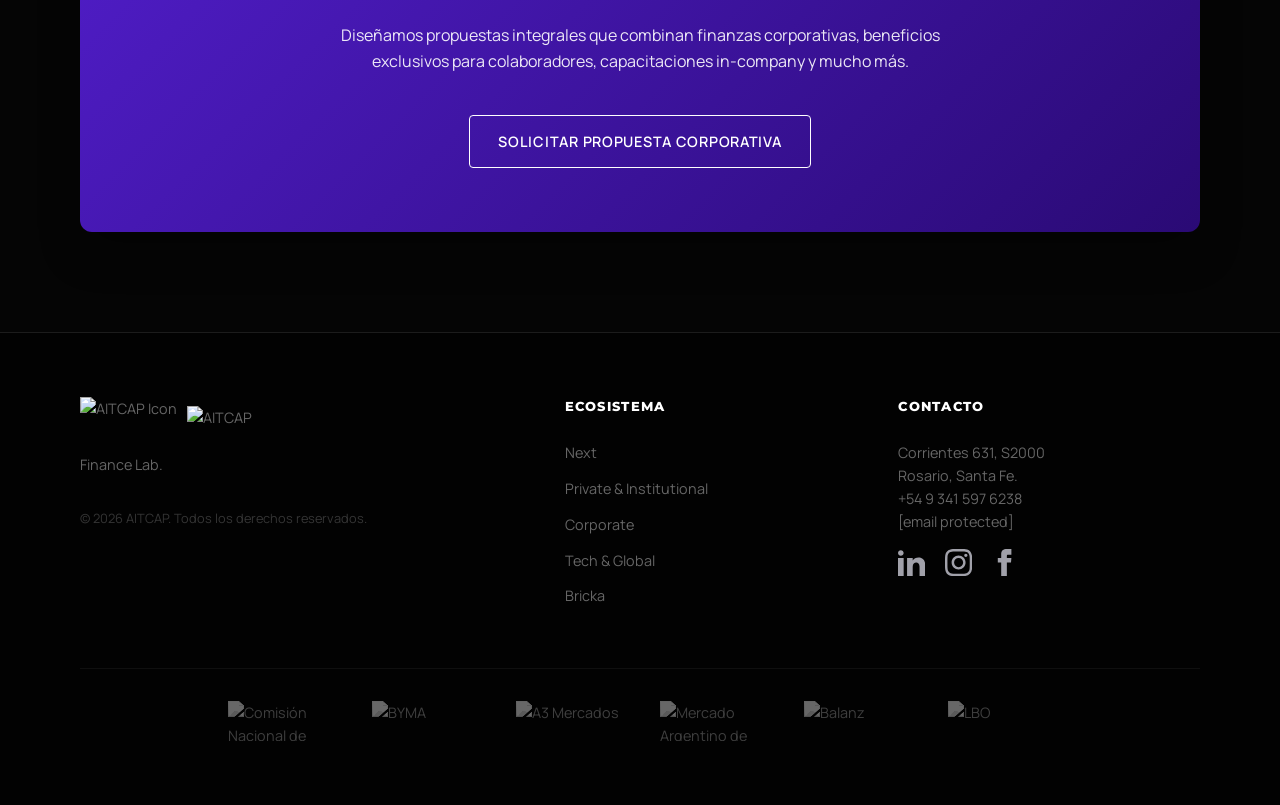
==== commit b21e8f3a: "Add BRICKA landing page and shared navigation updates" ====
--- a/index.html
+++ b/index.html
@@ -19,51 +19,56 @@
 </head>
 <body>
 
-    <nav class="navbar">
+    <nav class="navbar" aria-label="Navegación principal">
         <div class="container nav-inner">
-            <a href="index.html" class="logo-container">
-                <img src="assets/isotipo.png" alt="AITCAP Icon" class="logo-iso">
+            <a href="index.html" class="logo-container" aria-label="AITCAP — Inicio">
+                <img src="assets/isotipo.png" alt="" class="logo-iso">
                 <img src="assets/logotipo-text.png" alt="AITCAP" class="logo-text">
             </a>
-            
             <ul class="nav-links desktop-only">
-                <li><a href="index.html" class="active-link">Inicio</a></li>
-                <li><a href="next/next.html">Next</a></li>
-                <li><a href="private/private.html">Private & Institutional</a></li>
-                <li><a href="corporate/corporate.html">Corporate</a></li>
-                <li><a href="tech/tech.html">Tech & Global</a></li>
+                <li><a href="index.html" aria-current="page">Inicio</a></li>
+                <li class="nav-dropdown">
+                    <button type="button" class="services-toggle" id="desktopServicesToggle" aria-expanded="false" aria-controls="desktopServices">Servicios <span class="nav-chevron" aria-hidden="true"></span></button>
+                    <ul class="nav-submenu" id="desktopServices">
+                        <li><a href="next/next.html">Next</a></li>
+                        <li><a href="private/private.html">Private & Institutional</a></li>
+                        <li><a href="corporate/corporate.html">Corporate</a></li>
+                        <li><a href="tech/tech.html">Tech & Global</a></li>
+                    </ul>
+                </li>
+                <li><a href="bricka/bricka.html">BRICKA</a></li>
             </ul>
-
-            <div class="nav-controls">
-                <a href="#contacto" class="btn-header-contact desktop-only">Contacto</a>
-                <button class="hamburger" id="menuToggle" aria-label="Menú">
-                    <span></span><span></span>
-                </button>
-            </div>
+            <button class="hamburger" id="menuToggle" type="button" aria-label="Menú" aria-expanded="false" aria-controls="mobileMenu"><span></span><span></span></button>
         </div>
     </nav>
 
     <div class="mobile-menu" id="mobileMenu">
         <div class="mobile-links">
-            <a href="index.html" class="m-link highlight">Inicio</a>
-            <a href="next/next.html" class="m-link">Next</a>
-            <a href="private/private.html" class="m-link">Private & Institutional</a>
-            <a href="corporate/corporate.html" class="m-link">Corporate</a>
-            <a href="tech/tech.html" class="m-link">Tech & Global</a>
+            <a href="index.html" class="m-link highlight" aria-current="page">Inicio</a>
+            <div class="mobile-services">
+                <button type="button" class="m-link mobile-services-toggle" id="mobileServicesToggle" aria-expanded="false" aria-controls="mobileServices">Servicios <span class="nav-chevron" aria-hidden="true"></span></button>
+                <div class="mobile-service-links" id="mobileServices" hidden>
+                <a href="next/next.html" class="m-link">Next</a>
+                <a href="private/private.html" class="m-link">Private & Institutional</a>
+                <a href="corporate/corporate.html" class="m-link">Corporate</a>
+                <a href="tech/tech.html" class="m-link">Tech & Global</a>
+                </div>
+            </div>
+            <a href="bricka/bricka.html" class="m-link">BRICKA</a>
         </div>
         <div class="mobile-footer">
             <div class="socials mobile-socials">
-                <a href="https://linkedin.com" target="_blank" rel="noopener noreferrer" aria-label="LinkedIn">
+                <a href="https://www.linkedin.com/company/aitcap-finance-lab" target="_blank" rel="noopener noreferrer" aria-label="LinkedIn">
                     <svg xmlns="http://www.w3.org/2000/svg" viewBox="0 0 24 24">
                         <path d="M4.98 3.5c0 1.381-1.11 2.5-2.48 2.5s-2.48-1.119-2.48-2.5c0-1.38 1.11-2.5 2.48-2.5s2.48 1.12 2.48 2.5zm.02 4.5h-5v16h5v-16zm7.982 0h-4.968v16h4.969v-8.399c0-4.67 6.029-5.052 6.029 0v8.399h4.988v-10.131c0-7.88-8.922-7.593-11.018-3.714v-2.155z"/>
                     </svg>
                 </a>
-                <a href="https://instagram.com" target="_blank" rel="noopener noreferrer" aria-label="Instagram">
+                <a href="https://www.instagram.com/aitcap.fin/" target="_blank" rel="noopener noreferrer" aria-label="Instagram">
                     <svg xmlns="http://www.w3.org/2000/svg" viewBox="0 0 24 24">
                         <path d="M12 2.163c3.204 0 3.584.012 4.85.07 3.252.148 4.771 1.691 4.919 4.919.058 1.265.069 1.645.069 4.849 0 3.205-.012 3.584-.069 4.849-.149 3.225-1.664 4.771-4.919 4.919-1.266.058-1.644.07-4.85.07-3.204 0-3.584-.012-4.849-.07-3.26-.149-4.771-1.699-4.919-4.92-.058-1.265-.07-1.644-.07-4.849 0-3.204.013-3.583.07-4.849.149-3.227 1.664-4.771 4.919-4.919 1.266-.057 1.645-.069 4.849-.069zm0-2.163c-3.259 0-3.667.014-4.947.072-4.358.2-6.78 2.618-6.98 6.98-.059 1.281-.073 1.689-.073 4.948 0 3.259.014 3.668.072 4.948.2 4.358 2.618 6.78 6.98 6.98 1.281.058 1.689.072 4.948.072 3.259 0 3.668-.014 4.948-.072 4.354-.2 6.782-2.618 6.979-6.98.059-1.28.073-1.689.073-4.948 0-3.259-.014-3.667-.072-4.947-.196-4.354-2.617-6.78-6.979-6.98-1.281-.059-1.69-.073-4.949-.073zm0 5.838c-3.403 0-6.162 2.759-6.162 6.162s2.759 6.163 6.162 6.163 6.162-2.759 6.162-6.163c0-3.403-2.759-6.162-6.162-6.162zm0 10.162c-2.209 0-4-1.79-4-4 0-2.209 1.791-4 4-4s4 1.791 4 4c0 2.21-1.791 4-4 4zm6.406-11.845c-.796 0-1.441.645-1.441 1.44s.645 1.44 1.441 1.44c.795 0 1.439-.645 1.439-1.44s-.644-1.44-1.439-1.44z"/>
                     </svg>
                 </a>
-                <a href="https://facebook.com" target="_blank" rel="noopener noreferrer" aria-label="Facebook">
+                <a href="https://www.facebook.com/p/FIC-Group-100071648348535/" target="_blank" rel="noopener noreferrer" aria-label="Facebook">
                     <svg xmlns="http://www.w3.org/2000/svg" viewBox="0 0 24 24">
                         <path d="M9 8h-3v4h3v12h5v-12h3.642l.358-4h-4v-1.667c0-.955.192-1.333 1.115-1.333h2.885v-5h-3.808c-3.596 0-5.192 1.583-5.192 4.615v3.385z"/>
                     </svg>
@@ -311,6 +316,7 @@
                         <li><a href="private/private.html">Private & Institutional</a></li>
                         <li><a href="corporate/corporate.html">Corporate</a></li>
                         <li><a href="tech/tech.html">Tech & Global</a></li>
+                        <li><a href="bricka/bricka.html">Bricka</a></li>
                     </ul>
                 </div>
                 <div class="footer-contact">
@@ -325,7 +331,7 @@
                                 <path d="M4.98 3.5c0 1.381-1.11 2.5-2.48 2.5s-2.48-1.119-2.48-2.5c0-1.38 1.11-2.5 2.48-2.5s2.48 1.12 2.48 2.5zm.02 4.5h-5v16h5v-16zm7.982 0h-4.968v16h4.969v-8.399c0-4.67 6.029-5.052 6.029 0v8.399h4.988v-10.131c0-7.88-8.922-7.593-11.018-3.714v-2.155z"/>
                             </svg>
                         </a>
-                        <a href="https://www.instagram.com/fic.group/" target="_blank" rel="noopener noreferrer" aria-label="Instagram">
+                        <a href="https://www.instagram.com/aitcap.fin/" target="_blank" rel="noopener noreferrer" aria-label="Instagram">
                             <svg xmlns="http://www.w3.org/2000/svg" viewBox="0 0 24 24">
                                 <path d="M12 2.163c3.204 0 3.584.012 4.85.07 3.252.148 4.771 1.691 4.919 4.919.058 1.265.069 1.645.069 4.849 0 3.205-.012 3.584-.069 4.849-.149 3.225-1.664 4.771-4.919 4.919-1.266.058-1.644.07-4.85.07-3.204 0-3.584-.012-4.849-.07-3.26-.149-4.771-1.699-4.919-4.92-.058-1.265-.07-1.644-.07-4.849 0-3.204.013-3.583.07-4.849.149-3.227 1.664-4.771 4.919-4.919 1.266-.057 1.645-.069 4.849-.069zm0-2.163c-3.259 0-3.667.014-4.947.072-4.358.2-6.78 2.618-6.98 6.98-.059 1.281-.073 1.689-.073 4.948 0 3.259.014 3.668.072 4.948.2 4.358 2.618 6.78 6.98 6.98 1.281.058 1.689.072 4.948.072 3.259 0 3.668-.014 4.948-.072 4.354-.2 6.782-2.618 6.979-6.98.059-1.28.073-1.689.073-4.948 0-3.259-.014-3.667-.072-4.947-.196-4.354-2.617-6.78-6.979-6.98-1.281-.059-1.69-.073-4.949-.073zm0 5.838c-3.403 0-6.162 2.759-6.162 6.162s2.759 6.163 6.162 6.163 6.162-2.759 6.162-6.163c0-3.403-2.759-6.162-6.162-6.162zm0 10.162c-2.209 0-4-1.79-4-4 0-2.209 1.791-4 4-4s4 1.791 4 4c0 2.21-1.791 4-4 4zm6.406-11.845c-.796 0-1.441.645-1.441 1.44s.645 1.44 1.441 1.44c.795 0 1.439-.645 1.439-1.44s-.644-1.44-1.439-1.44z"/>
                             </svg>
--- a/global.css
+++ b/global.css
@@ -0,0 +1,721 @@
+/* =========================================
+   AITCAP — global.css
+   Contiene: Reset, Variables, Tipografía,
+   Utilidades, Layout base, Navbar, Footer,
+   Botones, WhatsApp float, Animaciones
+   compartidas, Media queries base.
+   ========================================= */
+
+
+/* =========================================
+   1. VARIABLES & RESET (GLOBAL)
+   ========================================= */
+:root {
+    --bg-dark: #050505;
+    --bg-card: #0F0F0F;
+    --primary: #501DC8;
+    --primary-glow: rgba(80, 29, 200, 0.4);
+    --accent: #12BAAD;
+    --accent-glow: rgba(18, 186, 173, 0.4);
+    --text-white: #FFFFFF;
+    --text-gray: #A1A1AA;
+    --border-light: rgba(255, 255, 255, 0.1);
+
+    --font-head: 'Montserrat', sans-serif;
+    --font-body: 'Manrope', sans-serif;
+
+    --nav-height: 80px;
+
+    /* Variables por página (declaradas aquí para disponibilidad global) */
+    --next-bg-gradient: radial-gradient(circle at 80% 20%, rgba(18, 186, 173, 0.15) 0%, #050505 60%);
+    --private-bg-gradient: radial-gradient(circle at 20% 50%, #2a0f6b 0%, #050505 70%);
+    --corp-bg-gradient: radial-gradient(circle at 30% 20%, #0B162C 0%, #03060D 70%);
+    --corp-accent: #3b82f6;
+    --corp-accent-light: #93c5fd;
+    --tech-bg-gradient: radial-gradient(circle at 75% 25%, #2e1065 0%, #030305 70%);
+    --tech-accent: #818cf8;
+    --tech-accent-dark: #4f46e5;
+}
+
+* { margin: 0; padding: 0; box-sizing: border-box; }
+html { scroll-behavior: smooth; font-size: 16px; }
+
+body {
+    background-color: var(--bg-dark);
+    color: var(--text-white);
+    font-family: var(--font-body);
+    overflow-x: hidden;
+    line-height: 1.6;
+}
+
+a { text-decoration: none; color: inherit; transition: all 0.3s ease; }
+ul { list-style: none; }
+img { max-width: 100%; display: block; }
+
+.container {
+    width: 90%;
+    max-width: 1280px;
+    margin: 0 auto;
+    padding: 0 1rem;
+}
+
+
+/* =========================================
+   2. TIPOGRAFÍA & UTILIDADES (GLOBAL)
+   ========================================= */
+h1, h2, h3, h4 { font-family: var(--font-head); text-transform: uppercase; font-weight: 800; letter-spacing: -0.02em; }
+
+/* Gradiente de texto base (home) */
+.text-gradient {
+    background: linear-gradient(90deg, var(--accent) 0%, #FFFFFF 100%);
+    -webkit-background-clip: text;
+    -webkit-text-fill-color: transparent;
+}
+
+.subtitle {
+    display: block;
+    color: var(--accent);
+    font-size: 0.85rem;
+    letter-spacing: 0.2em;
+    font-weight: 600;
+    margin-bottom: 1rem;
+    text-transform: uppercase;
+}
+
+.section-padding { padding: 100px 0; }
+.center { text-align: center; margin-bottom: 4rem; }
+.mt-4 { margin-top: 2rem; }
+.mb-2 { margin-bottom: 1rem; }
+
+/* Bloque de texto centrado (usado en next, corp, private) */
+.center-text-block {
+    text-align: center;
+    max-width: 800px;
+    margin: 0 auto;
+}
+
+
+/* =========================================
+   3. BOTONES (GLOBAL)
+   Usados en todas las páginas
+   ========================================= */
+.btn {
+    display: inline-flex; align-items: center; justify-content: center;
+    padding: 14px 28px; font-size: 0.9rem; font-weight: 600;
+    text-transform: uppercase; letter-spacing: 0.05em; border-radius: 4px;
+    transition: all 0.3s ease; cursor: pointer;
+}
+
+.btn-primary { background: var(--primary); color: white; border: 1px solid var(--primary); }
+.btn-primary:hover { background: #3c1499; box-shadow: 0 0 20px var(--primary-glow); }
+
+.btn-outline { background: transparent; border: 1px solid rgba(255,255,255,0.3); color: white; }
+.btn-outline:hover { border-color: white; background: rgba(255,255,255,0.05); }
+
+.btn-white { background: white; color: var(--primary); }
+.btn-white:hover { background: #eeeeee; box-shadow: 0 0 20px white; }
+
+.btn-outline-white { border: 1px solid white; color: white; }
+.btn-outline-white:hover {
+    background: var(--accent);
+    border-color: var(--accent);
+    color: #000;
+    box-shadow: 0 0 20px rgba(18, 186, 173, 0.4);
+}
+
+/* =========================================
+   4. NAVBAR (GLOBAL)
+   Presente en todas las páginas
+   ========================================= */
+.navbar {
+    position: fixed; top: 0; left: 0; width: 100%; height: var(--nav-height);
+    background: rgba(5, 5, 5, 0.8); backdrop-filter: blur(12px);
+    z-index: 100; border-bottom: 1px solid rgba(255,255,255,0.05);
+}
+
+.nav-inner { height: 100%; display: flex; justify-content: space-between; align-items: center; }
+
+.logo-container { display: flex; align-items: center; gap: 10px; height: 35px; }
+.logo-iso { height: 100%; width: auto; }
+.logo-text { height: 60%; width: auto; margin-top: 2px; }
+
+.nav-links { display: none; }
+.nav-links li a { font-size: 0.85rem; font-weight: 600; color: var(--text-gray); text-transform: uppercase; letter-spacing: 0.05em; }
+.nav-links li a:hover { color: white; }
+
+.phone-icon { color: white; opacity: 0.8; padding: 0 10px; }
+
+.hamburger { background: none; border: none; cursor: pointer; width: 30px; height: 20px; position: relative; }
+.hamburger span { position: absolute; width: 100%; height: 2px; background: white; left: 0; transition: 0.3s; }
+.hamburger span:first-child { top: 0; }
+.hamburger span:last-child { bottom: 0; }
+.hamburger.active span:first-child { top: 9px; transform: rotate(45deg); }
+.hamburger.active span:last-child { bottom: 9px; transform: rotate(-45deg); }
+
+/* Active link: variante base (next) */
+.active-link {
+    color: var(--accent) !important;
+    position: relative;
+}
+.active-link::after {
+    content: '';
+    position: absolute;
+    bottom: -5px;
+    left: 0;
+    width: 100%;
+    height: 2px;
+    background: var(--accent);
+}
+
+/* Active link: variante private */
+.active-link-private {
+    color: var(--primary) !important;
+    font-weight: 700 !important;
+    position: relative;
+}
+.active-link-private::after {
+    content: '';
+    position: absolute;
+    bottom: -5px;
+    left: 0;
+    width: 100%;
+    height: 2px;
+    background: var(--primary);
+    transform: scaleX(1);
+    transform-origin: left;
+}
+
+/* Active link: variante corporate */
+.active-link-corp {
+    color: var(--corp-accent) !important;
+    font-weight: 700 !important;
+    position: relative;
+}
+.active-link-corp::after {
+    content: '';
+    position: absolute;
+    bottom: -5px;
+    left: 0;
+    width: 100%;
+    height: 2px;
+    background: var(--corp-accent);
+}
+
+/* Active link: variante tech */
+.active-link-tech {
+    color: var(--tech-accent) !important;
+    font-weight: 700 !important;
+    position: relative;
+}
+.active-link-tech::after {
+    content: '';
+    position: absolute;
+    bottom: -5px;
+    left: 0;
+    width: 100%;
+    height: 2px;
+    background: var(--tech-accent);
+}
+
+
+/* =========================================
+   5. MOBILE DRAWER (GLOBAL)
+   Presente en todas las páginas
+   ========================================= */
+.mobile-menu {
+    position: fixed; top: 0; left: 0; width: 100%; height: 100vh;
+    background: var(--bg-dark); z-index: 90;
+    padding-top: var(--nav-height);
+    transform: translateY(-100%); transition: transform 0.6s cubic-bezier(0.215, 0.61, 0.355, 1);
+    display: flex; flex-direction: column; justify-content: space-between; padding-bottom: 2rem;
+}
+.mobile-menu.open { transform: translateY(0); }
+.mobile-links { display: flex; flex-direction: column; align-items: center; gap: 2rem; padding-top: 3rem; }
+.m-link { font-family: var(--font-head); font-size: 1.5rem; color: white; font-weight: 800; }
+.m-link.highlight { color: var(--accent); }
+.mobile-footer { text-align: center; color: var(--text-gray); }
+.partners-row span { font-weight: 700; color: white; margin: 0 0.5rem; }
+
+/* Variantes highlight por página */
+.m-link.highlight-private { color: var(--primary) !important; }
+.m-link.highlight-corp    { color: var(--corp-accent) !important; }
+.m-link.highlight-tech    { color: var(--tech-accent) !important; }
+
+/* Ajustes para las redes sociales dentro del menú mobile */
+.mobile-socials {
+    justify-content: center;
+    gap: 2.2rem; /* Un poco más de aire para no equivocarse al tocar */
+}
+
+.mobile-socials a svg {
+    width: 26px; /* Apenas más grandes en touch */
+    height: 26px;
+    opacity: 0.8; /* Suavizamos el color base */
+}
+
+.mobile-socials a:active {
+    opacity: 1;
+    color: white; /* Resplandor al tocar la pantalla */
+}
+
+/* Posicionamiento relativo para anclar la línea */
+.mobile-socials a {
+    position: relative;
+}
+
+
+/* =========================================
+   6. FOOTER (GLOBAL)
+   Presente en todas las páginas
+   ========================================= */
+.main-footer { border-top: 1px solid var(--border-light); padding: 4rem 0 2rem; background: #020202; font-size: 0.9rem; color: #666; }
+.footer-top { display: grid; gap: 2rem; margin-bottom: 3rem; }
+
+/* Ajuste Logo Footer */
+.footer-logo {
+    margin-bottom: 1rem;
+    height: 40px;
+}
+
+.footer-nav h4, .footer-contact h4 { color: white; margin-bottom: 1.5rem; text-transform: uppercase; font-size: 0.8rem; letter-spacing: 0.1em; }
+.footer-nav ul li { margin-bottom: 0.8rem; }
+.footer-nav a:hover { color: #eeeeee; }
+.copyright-text { margin-top: 2rem; font-size: 0.8rem; opacity: 0.5; }
+
+.footer-contact a:hover { color: #eeeeee; }
+
+.footer-bottom {
+    display: flex;
+    flex-direction: column;
+    align-items: center;
+    text-align: center;
+    gap: 1rem;
+}
+
+.partners-logos {
+    display: flex;
+    align-items: center;
+    gap: 0.5rem;
+    font-size: 0.85rem;
+}
+
+.socials { display: flex; gap: 1rem; margin-top: 1rem; }
+.socials a { color: var(--text-gray); font-size: 0.85rem; font-weight: 600; }
+.socials a:hover { color: white; }
+
+/* =========================================
+   REDES SOCIALES (FOOTER)
+   ========================================= */
+.socials {
+    display: flex;
+    gap: 1.2rem; /* Espacio entre iconos */
+    align-items: center;
+}
+
+.socials a {
+    display: inline-flex;
+    align-items: center;
+    justify-content: center;
+    color: var(--text-gray); /* Color gris base */
+    transition: color 0.3s ease, transform 0.3s ease;
+}
+
+.socials a svg {
+    width: 1.7rem;  /* Tamaño del icono */
+    height: 1.7rem;
+    fill: currentColor; /* Toma el color de la etiqueta <a> automáticamente */
+}
+
+/* Efecto hover: Se vuelve blanco puro y sube 3px */
+.socials a:hover {
+    color: #ffffff;
+    transform: translateY(-3px);
+}
+
+/* =========================================
+   PARTNERS & REGULADORES (FOOTER)
+   ========================================= */
+.footer-regulators {
+    display: flex;
+    flex-wrap: wrap;
+    align-items: center;
+    justify-content: center;
+    gap: 2.5rem;
+    margin-top: 3rem;
+    padding-top: 2rem;
+    padding-bottom: 2rem;
+    border-top: 1px solid rgba(255, 255, 255, 0.05);
+    width: 100%;
+}
+
+.regulator-logo {
+    display: block;
+    opacity: 0.4;
+    filter: grayscale(100%) brightness(150%);
+    transition: all 0.4s ease;
+}
+
+.regulator-logo img {
+    height: 40px;
+    width: auto;
+    object-fit: contain;
+    display: block;
+}
+
+.regulator-logo:hover {
+    opacity: 1;
+    filter: grayscale(0%) brightness(100%);
+    transform: translateY(-2px);
+}
+
+
+/* =========================================
+   7. HERO BASE (GLOBAL)
+   Estructura compartida por todas las páginas
+   ========================================= */
+.hero {
+    min-height: 100vh; display: flex; align-items: center; position: relative;
+    padding-top: var(--nav-height); overflow: hidden;
+}
+.hero-bg {
+    transform: scale(1.1); /* 10% más grande en todos los lados */
+    position: absolute; top: 0; left: 0; width: 100%; height: 100%;
+    background: radial-gradient(circle at 70% 20%, #150835 0%, #050505 60%); z-index: -1;
+}
+.hero-bg::after {
+    content: ''; position: absolute; top: 0; left: 0; width: 100%; height: 100%;
+    background-image: linear-gradient(rgba(255, 255, 255, 0.03) 1px, transparent 1px),
+    linear-gradient(90deg, rgba(255, 255, 255, 0.03) 1px, transparent 1px);
+    background-size: 40px 40px;
+    mask-image: linear-gradient(to bottom, black 40%, transparent 100%);
+    -webkit-mask-image: linear-gradient(to bottom, black 40%, transparent 100%);
+}
+.hero-content { max-width: 800px; position: relative; z-index: 2; }
+
+/* Badge (compartido por todas las páginas) */
+.badge {
+    display: inline-block; padding: 6px 12px; border: 1px solid var(--accent);
+    color: var(--text-white); font-size: 0.75rem; letter-spacing: 0.1em;
+    border-radius: 50px; margin-bottom: 1.5rem; background: var(--accent); font-weight: 700;
+}
+
+.hero-title { font-size: 3rem; line-height: 1.1; margin-bottom: 1.5rem; }
+.hero-text { font-size: 1.1rem; color: var(--text-gray); max-width: 500px; margin-bottom: 2.5rem; }
+/* hero-subtitle es alias de hero-text pero con color blanco (next) */
+.hero-subtitle {
+    font-size: 1.1rem;
+    color: var(--text-white);
+    max-width: 600px;
+    margin-bottom: 2rem;
+    font-weight: 500;
+}
+
+.hero-actions { display: flex; gap: 1rem; flex-wrap: wrap; }
+
+.scroll-indicator {
+    position: absolute; bottom: 2rem; left: 50%; transform: translateX(-50%);
+    display: flex; flex-direction: column; align-items: center; gap: 0.5rem;
+    font-size: 0.75rem; letter-spacing: 0.2em; text-transform: uppercase; color: var(--text-gray);
+}
+.scroll-indicator .line { width: 1px; height: 40px; background: linear-gradient(to bottom, var(--accent), transparent); }
+
+
+/* =========================================
+   8. PROCESO / TIMELINE (GLOBAL)
+   Usado en next.html e index.html
+   ========================================= */
+.timeline { display: flex; flex-direction: column; gap: 2rem; position: relative; }
+.step { background: var(--bg-card); padding: 2rem; border: 1px solid var(--border-light); border-radius: 8px; position: relative; z-index: 2; }
+.step-number { font-family: var(--font-head); font-size: 3rem; color: rgba(255,255,255,0.05); position: absolute; top: 1rem; right: 1rem; font-weight: 900; }
+.step h4 { color: var(--primary); margin-bottom: 0.5rem; font-size: 1.25rem; }
+.step p { color: var(--text-gray); }
+.step-line { display: none; }
+
+
+/* =========================================
+   9. CTA SECTION (GLOBAL)
+   Presente en todas las páginas
+   ========================================= */
+.cta-section { padding: 50px 0 100px; }
+.cta-card {
+    background: linear-gradient(135deg, var(--primary) 0%, #2a0a75 100%);
+    padding: 4rem 2rem; text-align: center; border-radius: 12px;
+    box-shadow: 0 20px 40px rgba(0,0,0,0.3);
+}
+.cta-card h2 { font-size: 2rem; margin-bottom: 1rem; }
+.cta-card p { max-width: 600px; margin: 0 auto 2.5rem; color: rgba(255,255,255,0.9); }
+.cta-buttons { display: flex; flex-direction: column; gap: 1rem; align-items: center; justify-content: center; }
+.disclaimer-cta { display: block; margin-top: 2rem; font-size: 0.7rem; opacity: 0.6; }
+
+/* Subtítulo CTA (usado en next, private, corp, tech) */
+.subtitle-cta {
+    display: block;
+    font-family: var(--font-head);
+    font-size: 1.5rem;
+    color: var(--accent);
+    margin-bottom: 1rem;
+    font-weight: 600;
+    letter-spacing: 0.05em;
+}
+
+/* Grupos de botones CTA (private, corp, tech) */
+.cta-group-primary {
+    display: flex;
+    gap: 1rem;
+    justify-content: center;
+    flex-wrap: wrap;
+    margin-top: 2rem;
+    margin-bottom: 1rem;
+}
+
+.micro-copy {
+    display: block;
+    font-size: 0.75rem;
+    color: var(--text-gray);
+    margin-bottom: 2rem;
+    opacity: 0.7;
+}
+
+.cta-group-secondary {
+    display: flex;
+    gap: 1rem;
+    justify-content: center;
+    align-items: center;
+    font-size: 0.9rem;
+}
+
+.link-secondary {
+    color: var(--text-gray);
+    text-transform: uppercase;
+    font-weight: 600;
+    letter-spacing: 0.05em;
+    border-bottom: 1px solid transparent;
+}
+.link-secondary:hover {
+    color: var(--primary);
+    border-bottom-color: var(--primary);
+}
+.sep { color: rgba(255,255,255,0.2); }
+
+
+/* =========================================
+   10. WHATSAPP FLOAT (GLOBAL)
+   Presente en todas las páginas
+   ========================================= */
+.whatsapp-float {
+    position: fixed;
+    bottom: 30px;
+    left: 30px;
+    width: 60px;
+    height: 60px;
+    background-color: #25D366;
+    color: white;
+    border-radius: 50%;
+    display: flex;
+    align-items: center;
+    justify-content: center;
+    box-shadow: 0 4px 12px rgba(0,0,0,0.3);
+    z-index: 1000;
+    transition: transform 0.3s ease, box-shadow 0.3s ease;
+    border: 2px solid rgba(255,255,255,0.1);
+}
+.whatsapp-float:hover {
+    transform: scale(1.1);
+    box-shadow: 0 6px 16px rgba(0,255,100,0.4);
+    background-color: #20bd5a;
+}
+
+
+/* =========================================
+   11. ANIMACIONES COMPARTIDAS (GLOBAL)
+   Clases usadas en 2+ páginas
+   ========================================= */
+
+/* .reveal: usado en TODAS las páginas para animación de entrada hero */
+/* (clase target del gsap hero animation en global.js) */
+
+/* reveal-up: usado en corporate y tech */
+.reveal-up {
+    opacity: 0;
+    transform: translateY(40px);
+}
+
+/* reveal-horizontal: usado en corporate */
+.reveal-horizontal {
+    opacity: 0;
+    transform: translateX(-30px);
+}
+
+/* Clases de delay compartidas (corporate & tech) */
+/* Se usan en JS para calcular el delay dinámicamente */
+
+/* ux-text / ux-visual: Private & todas las páginas vía premiumObserver */
+.ux-text,
+.ux-visual {
+    opacity: 0;
+    transform: translateY(30px);
+    transition: opacity 1.2s cubic-bezier(0.16, 1, 0.3, 1),
+                transform 1.2s cubic-bezier(0.16, 1, 0.3, 1);
+    will-change: opacity, transform;
+}
+
+.ux-visual {
+    transform: translateY(40px) scale(0.95);
+}
+
+.ux-text.is-active,
+.ux-visual.is-active {
+    opacity: 1;
+    transform: translate(0) scale(1);
+}
+
+/* Micro-animación flotación continua */
+@keyframes premiumFloat {
+    0%, 100% { transform: translateY(0); }
+    50%      { transform: translateY(-12px); }
+}
+
+.ux-float.is-active {
+    animation: premiumFloat 8s ease-in-out infinite 1s;
+}
+
+/* Parallax base */
+.ux-parallax {
+    will-change: transform;
+    transition: transform 0.1s linear;
+}
+
+/* dynamic-underline: corporate */
+.dynamic-underline {
+    position: relative;
+    display: inline-block;
+}
+.dynamic-underline::after {
+    content: '';
+    position: absolute;
+    bottom: -10px;
+    left: 0;
+    width: 60px;
+    height: 2px;
+    background: white;
+    transform: scaleX(0);
+    transform-origin: left center;
+}
+.dynamic-underline.is-visible::after {
+    transform: scaleX(1);
+    transition: transform 0.6s cubic-bezier(0.25, 1, 0.5, 1);
+}
+
+/* Accesibilidad: Desactivar si el usuario prefiere movimiento reducido */
+@media (prefers-reduced-motion: reduce) {
+    .ux-text, .ux-visual {
+        transition: none !important;
+        opacity: 1 !important;
+        transform: none !important;
+    }
+    .ux-float.is-active {
+        animation: none !important;
+    }
+    .ux-parallax {
+        transform: none !important;
+    }
+}
+
+/* bg-darker: fondo alternativo usado en next */
+.bg-darker { background: #080808; }
+
+
+/* =========================================
+   12. MEDIA QUERIES GLOBALES
+   ========================================= */
+
+/* --- Tablet y Desktop: Navbar --- */
+@media (min-width: 768px) {
+    .nav-links { display: flex; gap: 1.5rem; }
+    .navbar .hamburger { display: none; }
+
+    /* Hero */
+    .hero-title { font-size: 4.5rem; }
+    .hero-actions { flex-direction: row; }
+
+    /* Footer */
+    .footer-top { grid-template-columns: 1.5fr 1fr 1fr; }
+    .footer-bottom { flex-direction: row; justify-content: space-between; text-align: left; }
+
+    /* Timeline desktop */
+    .timeline { flex-direction: row; align-items: flex-start; gap: 0; }
+    .step { flex: 1; text-align: center; border: none; background: transparent; padding: 0 1rem; }
+    .step-number { position: relative; top: auto; right: auto; margin: 0 auto 1rem; font-size: 4rem; color: rgba(255,255,255,0.1); }
+    .step-line { display: block; width: 1px; height: 100px; background: var(--border-light); margin-top: 2rem; transform: rotate(15deg); }
+
+    /* CTA Buttons */
+    .cta-buttons { flex-direction: row; }
+}
+
+@media (min-width: 1024px) {
+    .hero-title { font-size: 5.5rem; }
+}
+
+/* --- Footer regulators responsive --- */
+@media (max-width: 900px) {
+    .footer-regulators {
+        gap: 2rem;
+        margin-top: 2.5rem;
+        padding-top: 1.5rem;
+    }
+    .regulator-logo img { height: 35px; }
+}
+
+@media (max-width: 768px) {
+    .footer-regulators { gap: 1.5rem; }
+    .regulator-logo { opacity: 0.6; }
+    .regulator-logo img { height: 30px; }
+
+    /* WhatsApp float */
+    .whatsapp-float { width: 50px; height: 50px; bottom: 20px; left: 20px; }
+    .whatsapp-float svg { width: 28px; height: 28px; }
+
+    /* Hero title mobile */
+    .hero-title {
+        font-size: 2.2rem;
+        line-height: 1.1;
+        word-break: break-word;
+        hyphens: auto;
+    }
+}
+
+@media (max-width: 380px) {
+    .hero-title { font-size: 1.8rem; }
+}
+
+/* Unified navigation: Inicio, Servicios, BRICKA. */
+.navbar .nav-links { align-items:center; gap:2.2rem; }
+.navbar .nav-links > li > a,
+.navbar .services-toggle { font-family:var(--font-body); font-size:.85rem; font-weight:600; color:var(--text-gray); text-transform:uppercase; letter-spacing:.05em; }
+.navbar .nav-links > li > a:hover,
+.navbar .services-toggle:hover,
+.navbar .services-toggle.is-current { color:var(--accent); }
+.navbar .nav-links > li > a[aria-current="page"] { color:var(--accent); }
+.navbar .nav-links > li > a[aria-current="page"]::after { content:''; position:absolute; bottom:-5px; left:0; width:100%; height:2px; background:var(--accent); }
+.navbar .nav-links > li > a[aria-current="page"] { position:relative; }
+.nav-dropdown { position:relative; }
+.services-toggle, .mobile-services-toggle { display:inline-flex; align-items:center; gap:.55rem; border:0; background:none; cursor:pointer; }
+.nav-chevron { display:inline-block; width:7px; height:7px; border-right:1.5px solid currentColor; border-bottom:1.5px solid currentColor; transform:translateY(-2px) rotate(45deg); transition:transform .2s ease; }
+.nav-dropdown.open .nav-chevron, .nav-dropdown:hover .nav-chevron, .nav-dropdown:focus-within .nav-chevron, .mobile-services-toggle[aria-expanded="true"] .nav-chevron { transform:translateY(2px) rotate(225deg); }
+.nav-submenu { position:absolute; top:calc(100% + 1.65rem); left:50%; transform:translate(-50%,-8px); width:260px; display:flex; flex-direction:column; padding:.65rem 0; background:rgba(5,5,5,.8); backdrop-filter:blur(12px); border:1px solid rgba(255,255,255,.05); box-shadow:0 18px 36px rgba(0,0,0,.24); opacity:0; visibility:hidden; pointer-events:none; transition:opacity .2s ease,transform .2s ease,visibility .2s ease; }
+.nav-submenu::before { content:''; position:absolute; left:0; right:0; top:-1.7rem; height:1.7rem; }
+.nav-dropdown:hover .nav-submenu, .nav-dropdown:focus-within .nav-submenu, .nav-dropdown.open .nav-submenu { opacity:1; visibility:visible; pointer-events:auto; transform:translate(-50%,0); }
+.nav-submenu li a { display:block; padding:.7rem 1.25rem; white-space:nowrap; font-family:var(--font-body); font-size:.85rem; font-weight:600; color:var(--text-gray); text-transform:uppercase; letter-spacing:.05em; }
+.nav-submenu li a:hover, .nav-submenu li a[aria-current="page"] { color:var(--accent); }
+.mobile-menu { overflow-y:auto; height:100vh; height:100svh; }
+.mobile-links { gap:1.5rem; padding:2.5rem 1rem; }
+.mobile-services { display:flex; flex-direction:column; align-items:center; width:100%; }
+.mobile-services-toggle { color:white; }
+.mobile-services-toggle.highlight { color:var(--accent); }
+.mobile-service-links { display:grid; gap:.85rem; width:min(100%,340px); margin-top:1.25rem; padding:1.1rem 1.25rem; text-align:center; }
+.mobile-service-links[hidden] { display:none; }
+.mobile-service-links .m-link { display:block; font-size:1rem; font-weight:600; line-height:1.4; }
+.mobile-footer { padding-top:1.5rem; }
+@media (min-width:768px) { .mobile-menu { display:none; } .nav-inner { position:relative; } .navbar .nav-links { position:absolute; left:50%; transform:translateX(-50%); } }
+@media (max-width:767px) { .navbar .logo-text { display:none; } .navbar .nav-links { display:none; } .navbar .hamburger { display:block; } }
+@media (prefers-reduced-motion:reduce) { .nav-submenu,.nav-chevron { transition:none; } }
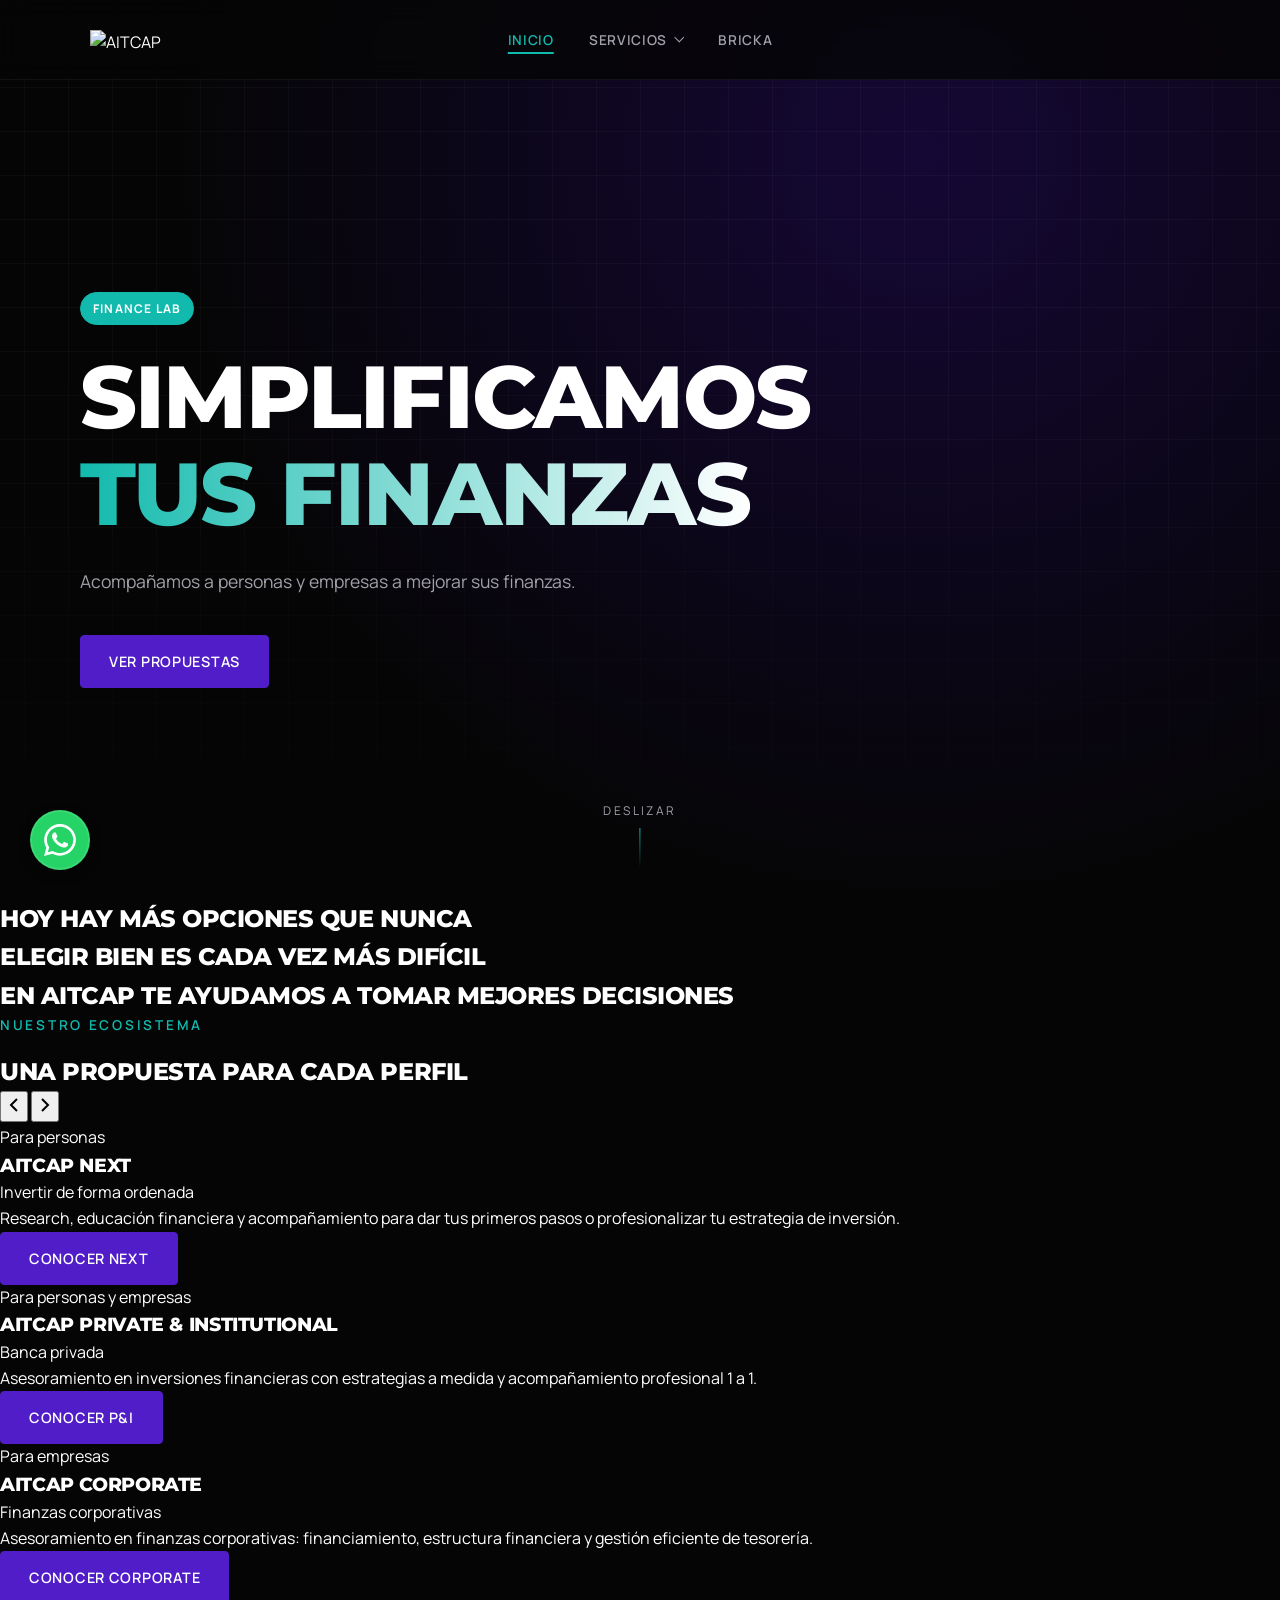
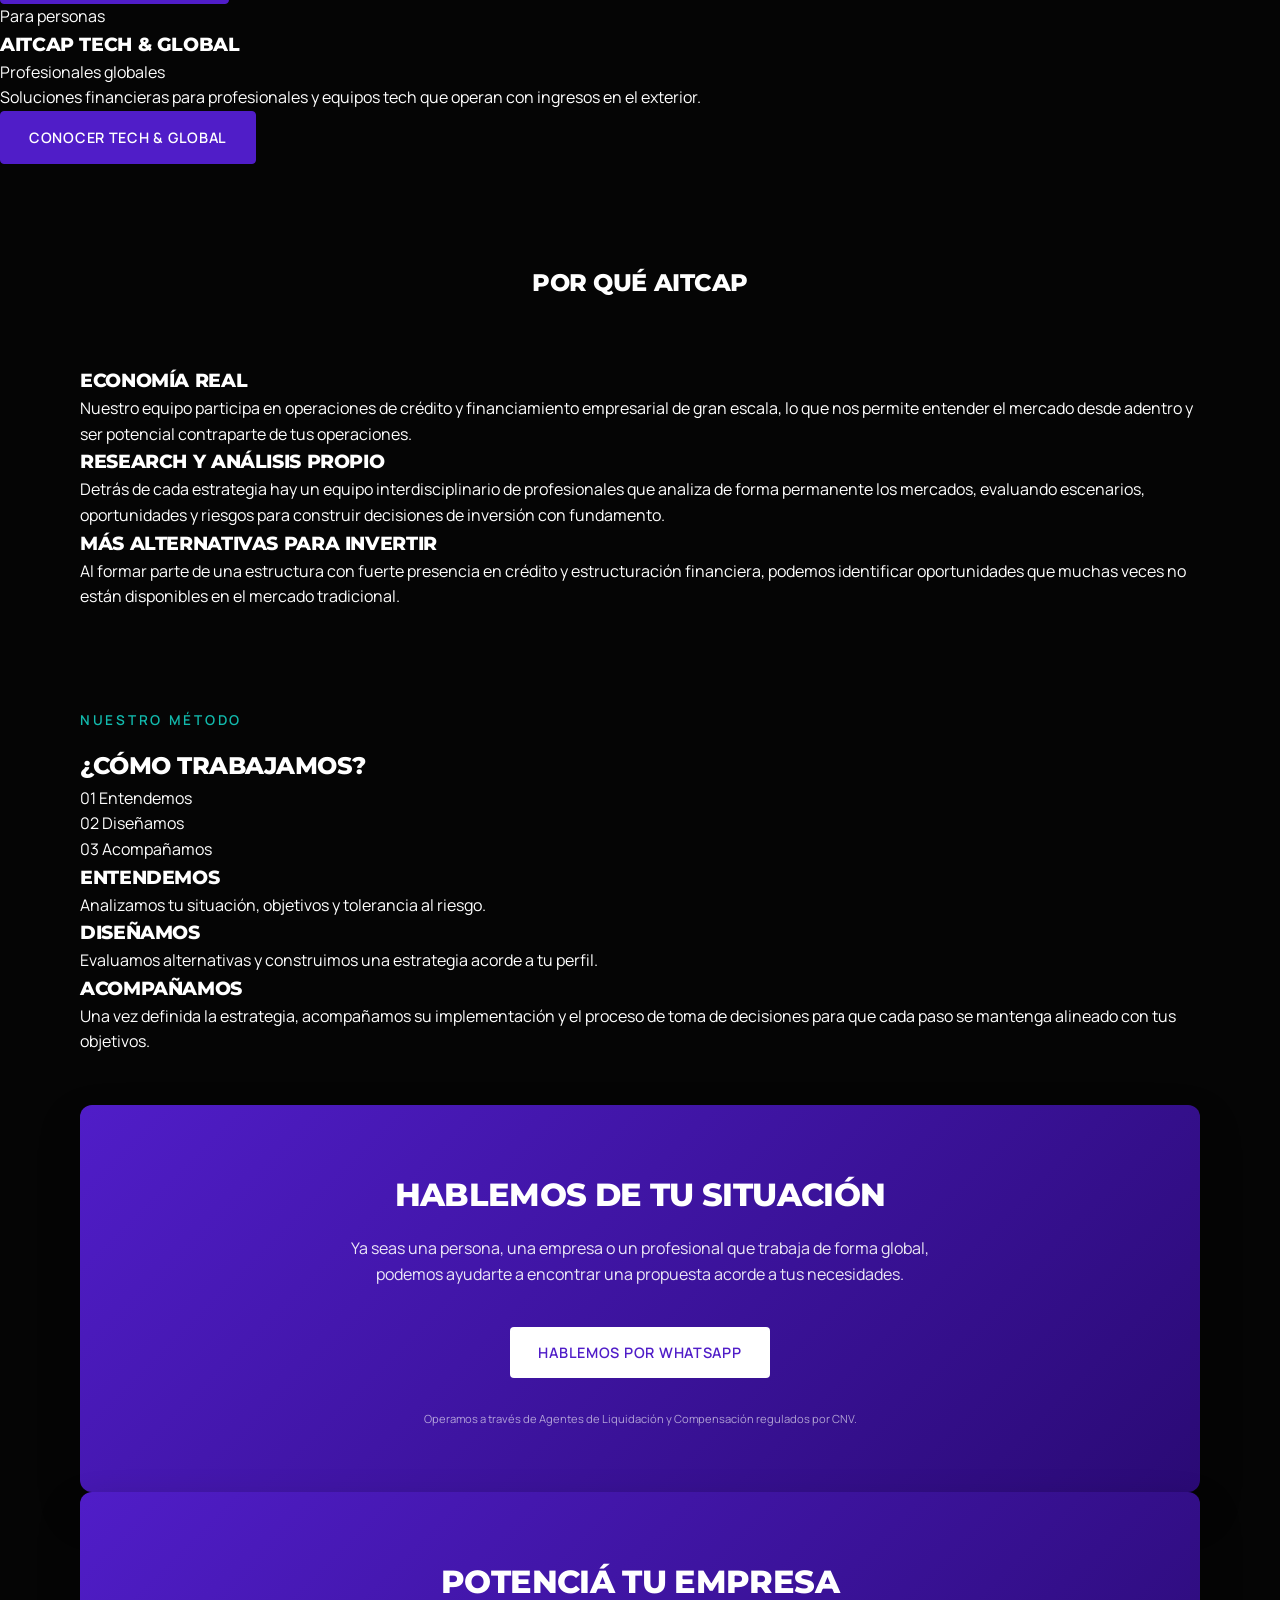
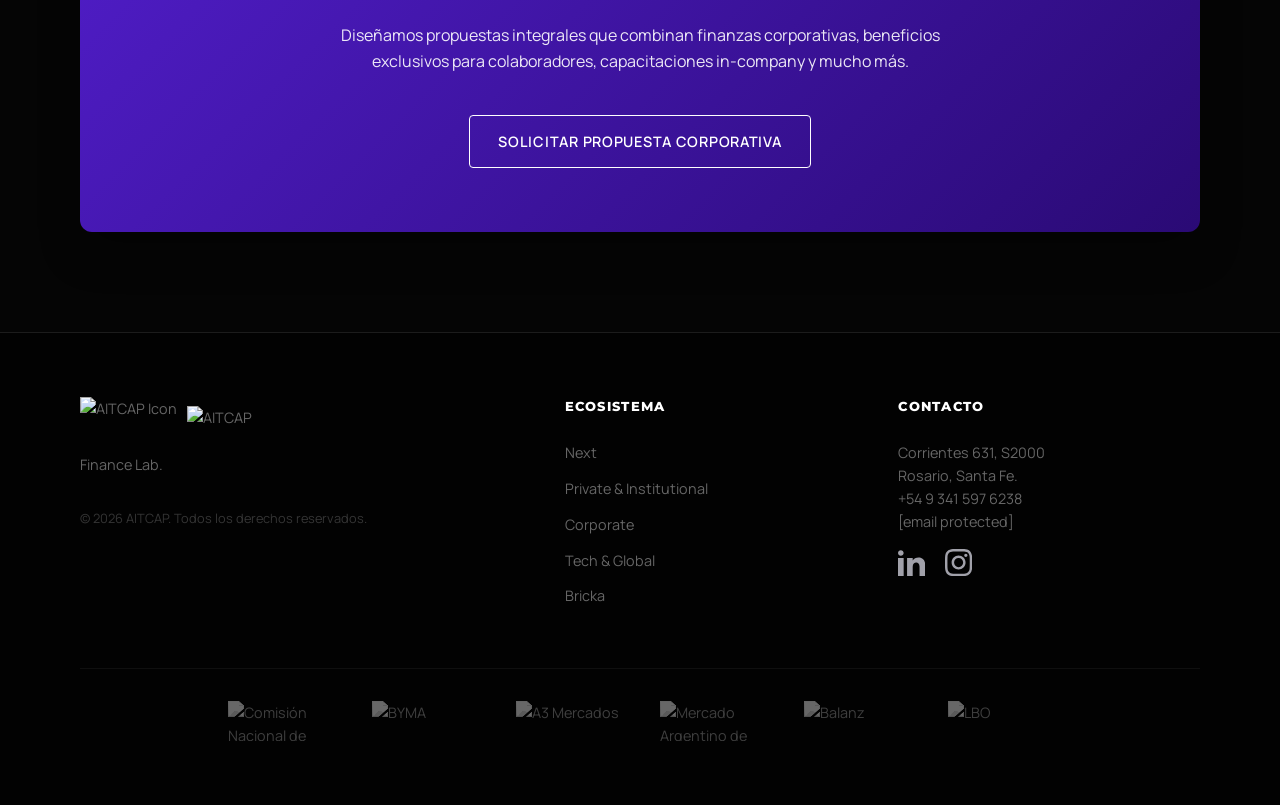
==== commit 346d2cda: "Remove Facebook links and icons from all pages" ====
--- a/index.html
+++ b/index.html
@@ -68,11 +68,6 @@
                         <path d="M12 2.163c3.204 0 3.584.012 4.85.07 3.252.148 4.771 1.691 4.919 4.919.058 1.265.069 1.645.069 4.849 0 3.205-.012 3.584-.069 4.849-.149 3.225-1.664 4.771-4.919 4.919-1.266.058-1.644.07-4.85.07-3.204 0-3.584-.012-4.849-.07-3.26-.149-4.771-1.699-4.919-4.92-.058-1.265-.07-1.644-.07-4.849 0-3.204.013-3.583.07-4.849.149-3.227 1.664-4.771 4.919-4.919 1.266-.057 1.645-.069 4.849-.069zm0-2.163c-3.259 0-3.667.014-4.947.072-4.358.2-6.78 2.618-6.98 6.98-.059 1.281-.073 1.689-.073 4.948 0 3.259.014 3.668.072 4.948.2 4.358 2.618 6.78 6.98 6.98 1.281.058 1.689.072 4.948.072 3.259 0 3.668-.014 4.948-.072 4.354-.2 6.782-2.618 6.979-6.98.059-1.28.073-1.689.073-4.948 0-3.259-.014-3.667-.072-4.947-.196-4.354-2.617-6.78-6.979-6.98-1.281-.059-1.69-.073-4.949-.073zm0 5.838c-3.403 0-6.162 2.759-6.162 6.162s2.759 6.163 6.162 6.163 6.162-2.759 6.162-6.163c0-3.403-2.759-6.162-6.162-6.162zm0 10.162c-2.209 0-4-1.79-4-4 0-2.209 1.791-4 4-4s4 1.791 4 4c0 2.21-1.791 4-4 4zm6.406-11.845c-.796 0-1.441.645-1.441 1.44s.645 1.44 1.441 1.44c.795 0 1.439-.645 1.439-1.44s-.644-1.44-1.439-1.44z"/>
                     </svg>
                 </a>
-                <a href="https://www.facebook.com/p/FIC-Group-100071648348535/" target="_blank" rel="noopener noreferrer" aria-label="Facebook">
-                    <svg xmlns="http://www.w3.org/2000/svg" viewBox="0 0 24 24">
-                        <path d="M9 8h-3v4h3v12h5v-12h3.642l.358-4h-4v-1.667c0-.955.192-1.333 1.115-1.333h2.885v-5h-3.808c-3.596 0-5.192 1.583-5.192 4.615v3.385z"/>
-                    </svg>
-                </a>
             </div>
         </div>
     </div>
@@ -336,11 +331,6 @@
                                 <path d="M12 2.163c3.204 0 3.584.012 4.85.07 3.252.148 4.771 1.691 4.919 4.919.058 1.265.069 1.645.069 4.849 0 3.205-.012 3.584-.069 4.849-.149 3.225-1.664 4.771-4.919 4.919-1.266.058-1.644.07-4.85.07-3.204 0-3.584-.012-4.849-.07-3.26-.149-4.771-1.699-4.919-4.92-.058-1.265-.07-1.644-.07-4.849 0-3.204.013-3.583.07-4.849.149-3.227 1.664-4.771 4.919-4.919 1.266-.057 1.645-.069 4.849-.069zm0-2.163c-3.259 0-3.667.014-4.947.072-4.358.2-6.78 2.618-6.98 6.98-.059 1.281-.073 1.689-.073 4.948 0 3.259.014 3.668.072 4.948.2 4.358 2.618 6.78 6.98 6.98 1.281.058 1.689.072 4.948.072 3.259 0 3.668-.014 4.948-.072 4.354-.2 6.782-2.618 6.979-6.98.059-1.28.073-1.689.073-4.948 0-3.259-.014-3.667-.072-4.947-.196-4.354-2.617-6.78-6.979-6.98-1.281-.059-1.69-.073-4.949-.073zm0 5.838c-3.403 0-6.162 2.759-6.162 6.162s2.759 6.163 6.162 6.163 6.162-2.759 6.162-6.163c0-3.403-2.759-6.162-6.162-6.162zm0 10.162c-2.209 0-4-1.79-4-4 0-2.209 1.791-4 4-4s4 1.791 4 4c0 2.21-1.791 4-4 4zm6.406-11.845c-.796 0-1.441.645-1.441 1.44s.645 1.44 1.441 1.44c.795 0 1.439-.645 1.439-1.44s-.644-1.44-1.439-1.44z"/>
                             </svg>
                         </a>
-                        <a href="https://www.facebook.com/p/FIC-Group-100071648348535/" target="_blank" rel="noopener noreferrer" aria-label="Facebook">
-                            <svg xmlns="http://www.w3.org/2000/svg" viewBox="0 0 24 24">
-                                <path d="M9 8h-3v4h3v12h5v-12h3.642l.358-4h-4v-1.667c0-.955.192-1.333 1.115-1.333h2.885v-5h-3.808c-3.596 0-5.192 1.583-5.192 4.615v3.385z"/>
-                            </svg>
-                        </a>
                     </div>
                 </div>
             </div>
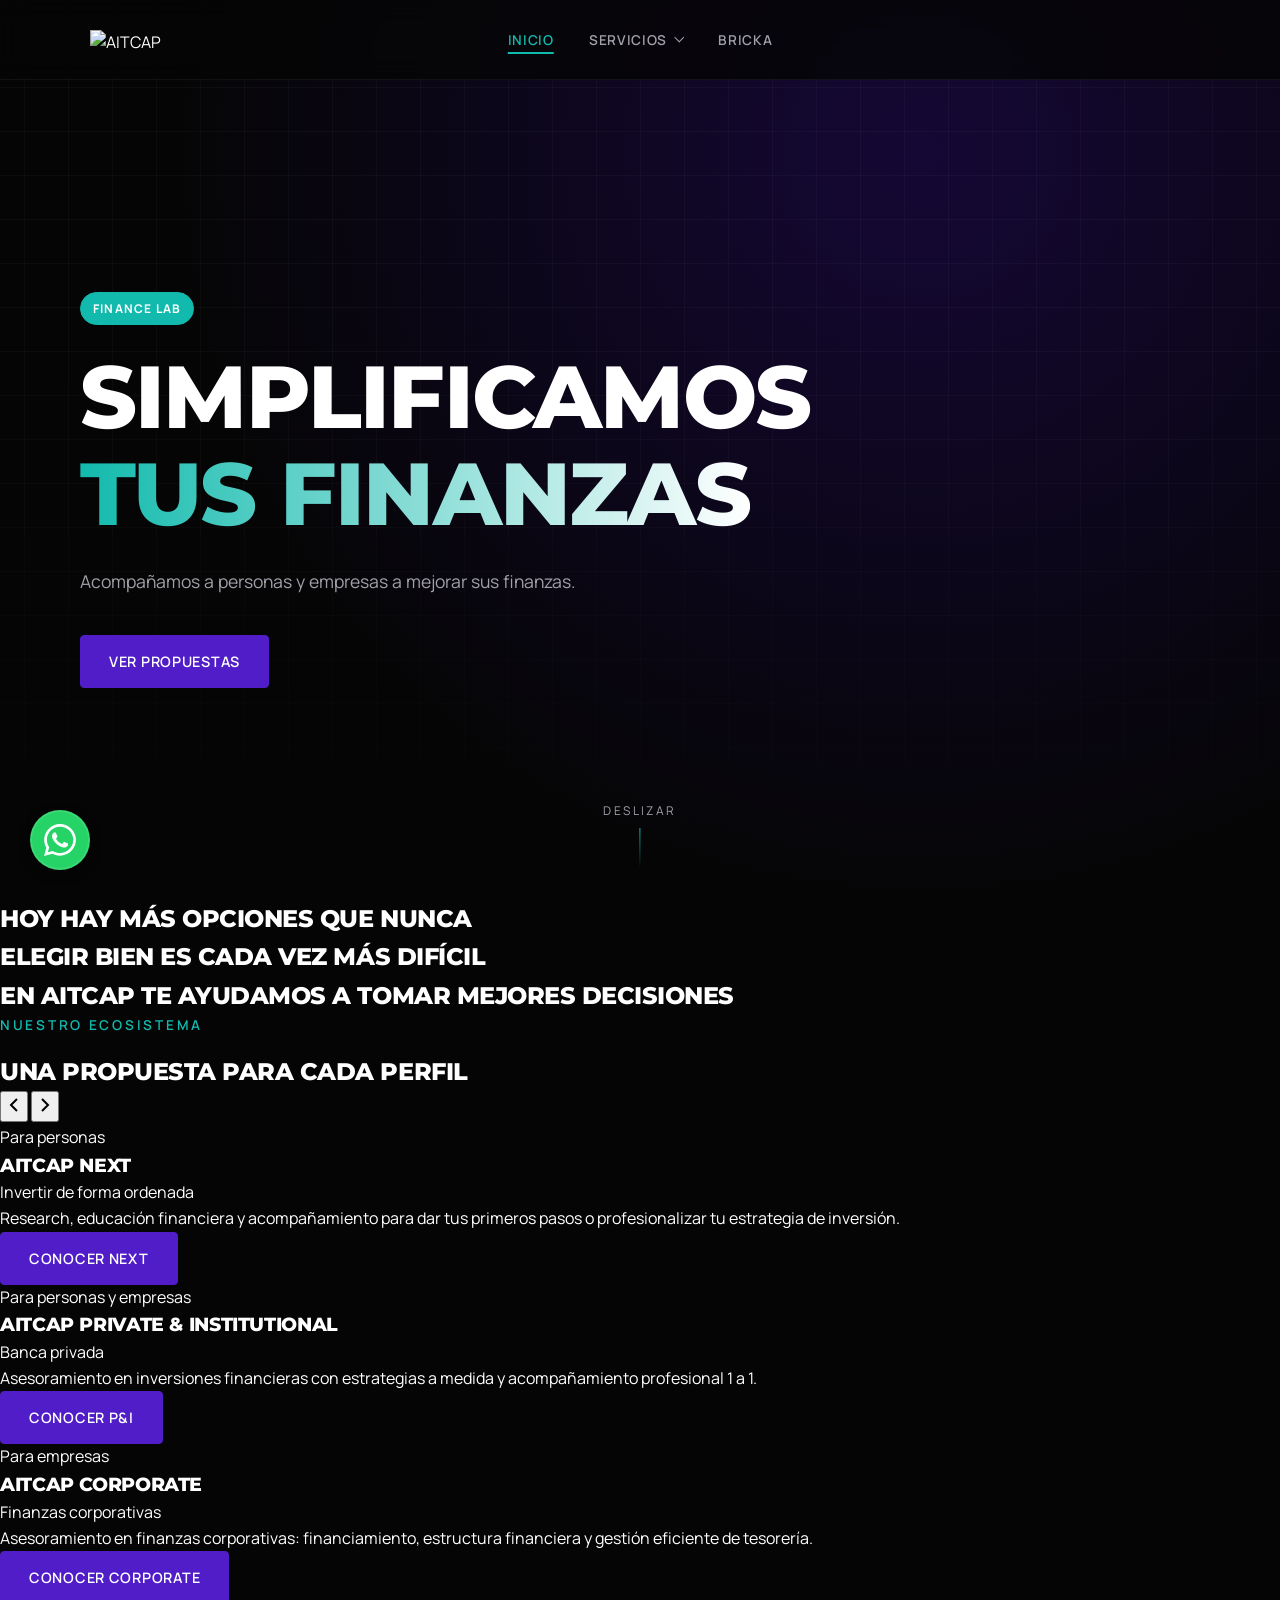
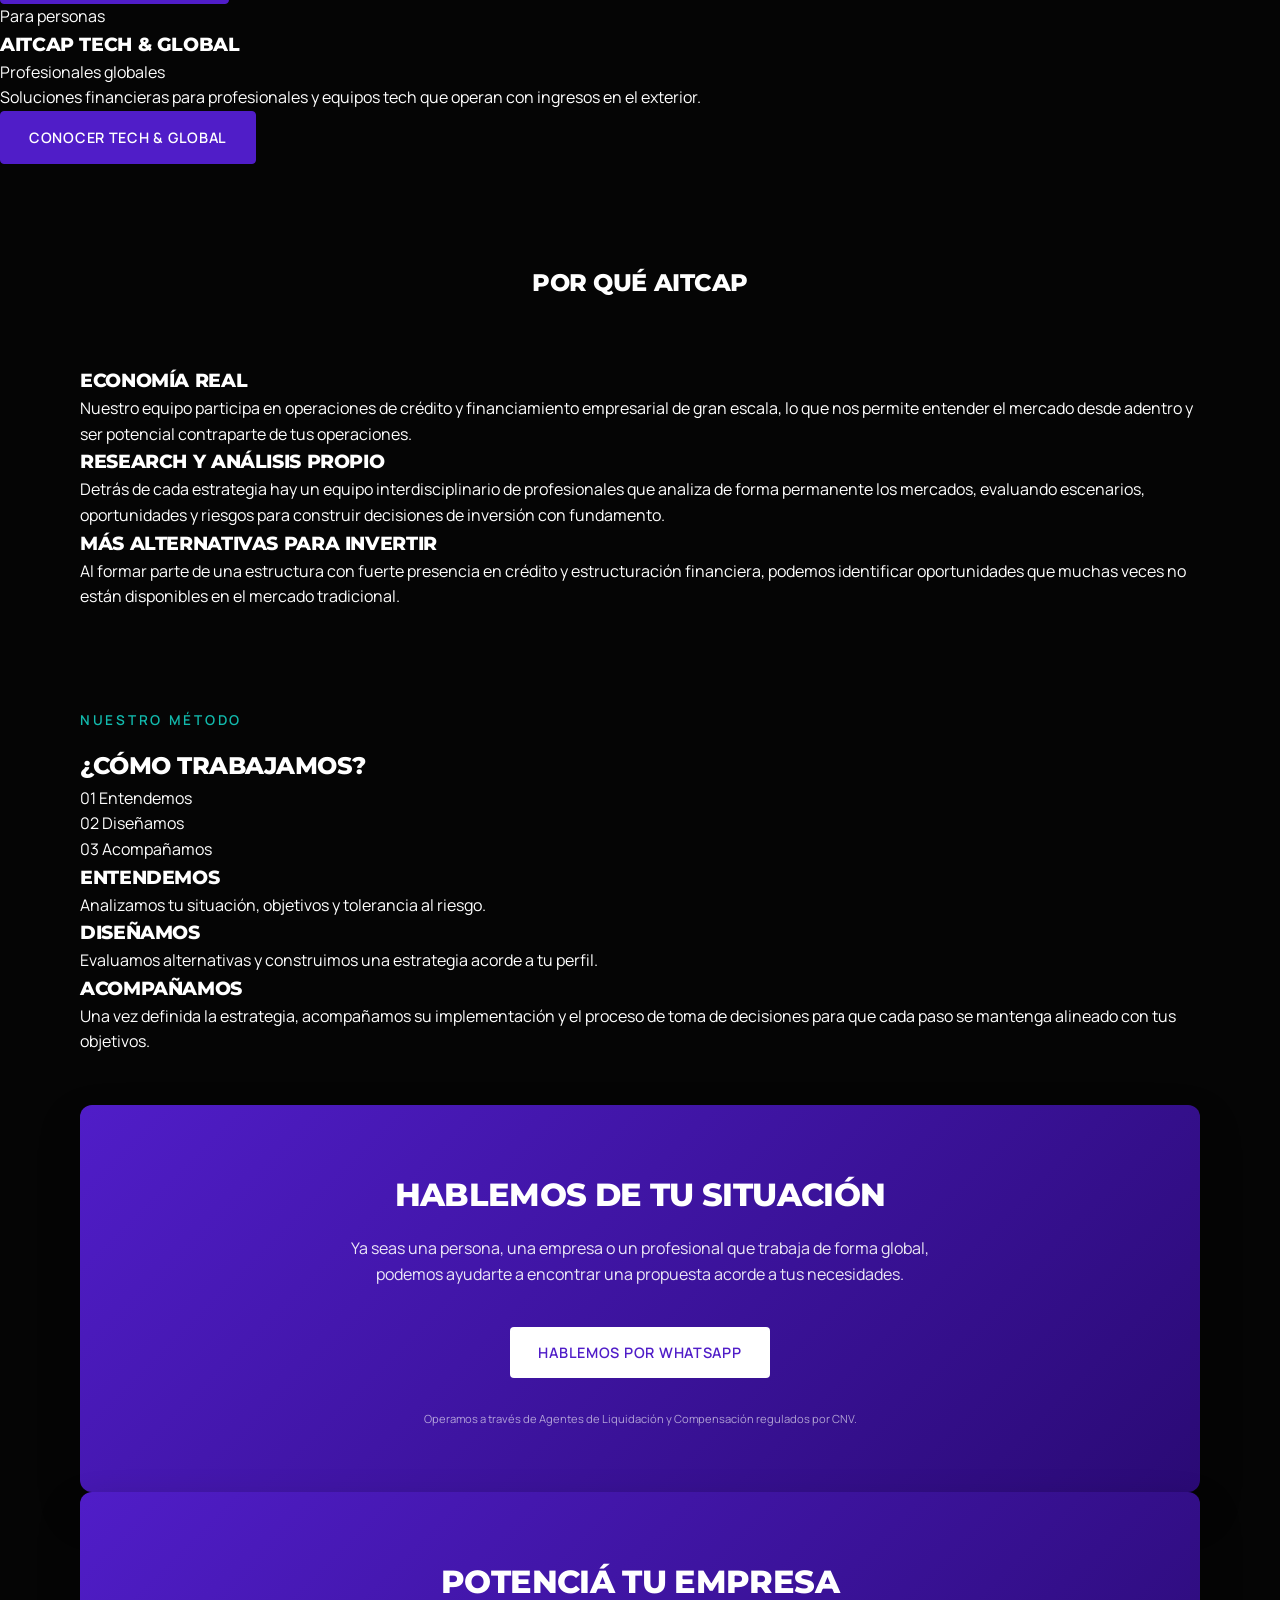
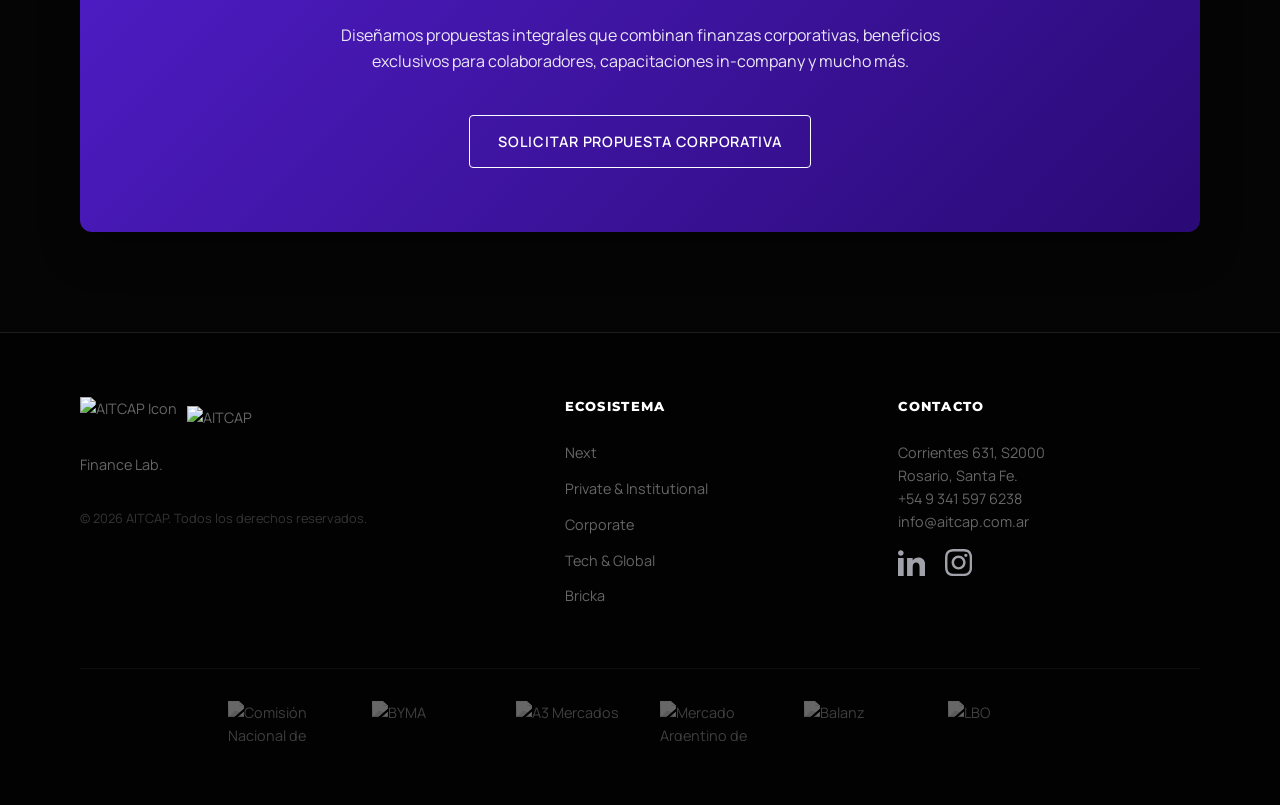
==== commit d298a66e: "Use direct mailto links across pages" ====
--- a/index.html
+++ b/index.html
@@ -319,7 +319,7 @@
                     <a href="https://maps.app.goo.gl/H9JbWBtbc5Zq7CkE7" target="_blank">Corrientes 631, S2000</a>
                     <p>Rosario, Santa Fe.</p>
                     <a href="tel:+543415976238">+54 9 341 597 6238</a> <br>
-                    <a href="/cdn-cgi/l/email-protection#a7cec9c1c8e7c6ced3c4c6d789c4c8ca89c6d5"><span class="__cf_email__" data-cfemail="dcb5b2bab39cbdb5a8bfbdacf2bfb3b1f2bdae">[email&#160;protected]</span></a>
+                    <a href="mailto:info@aitcap.com.ar">info@aitcap.com.ar</a>
                     <div class="socials">
                         <a href="https://www.linkedin.com/company/aitcap-finance-lab" target="_blank" rel="noopener noreferrer" aria-label="LinkedIn">
                             <svg xmlns="http://www.w3.org/2000/svg" viewBox="0 0 24 24">
@@ -358,7 +358,7 @@
         </div>
     </footer>
 
-    <script data-cfasync="false" src="/cdn-cgi/scripts/5c5dd728/cloudflare-static/email-decode.min.js"></script><script src="global.js" defer></script>
+    <script src="global.js" defer></script>
     <script src="index.js" defer></script>
 </body>
 </html>
